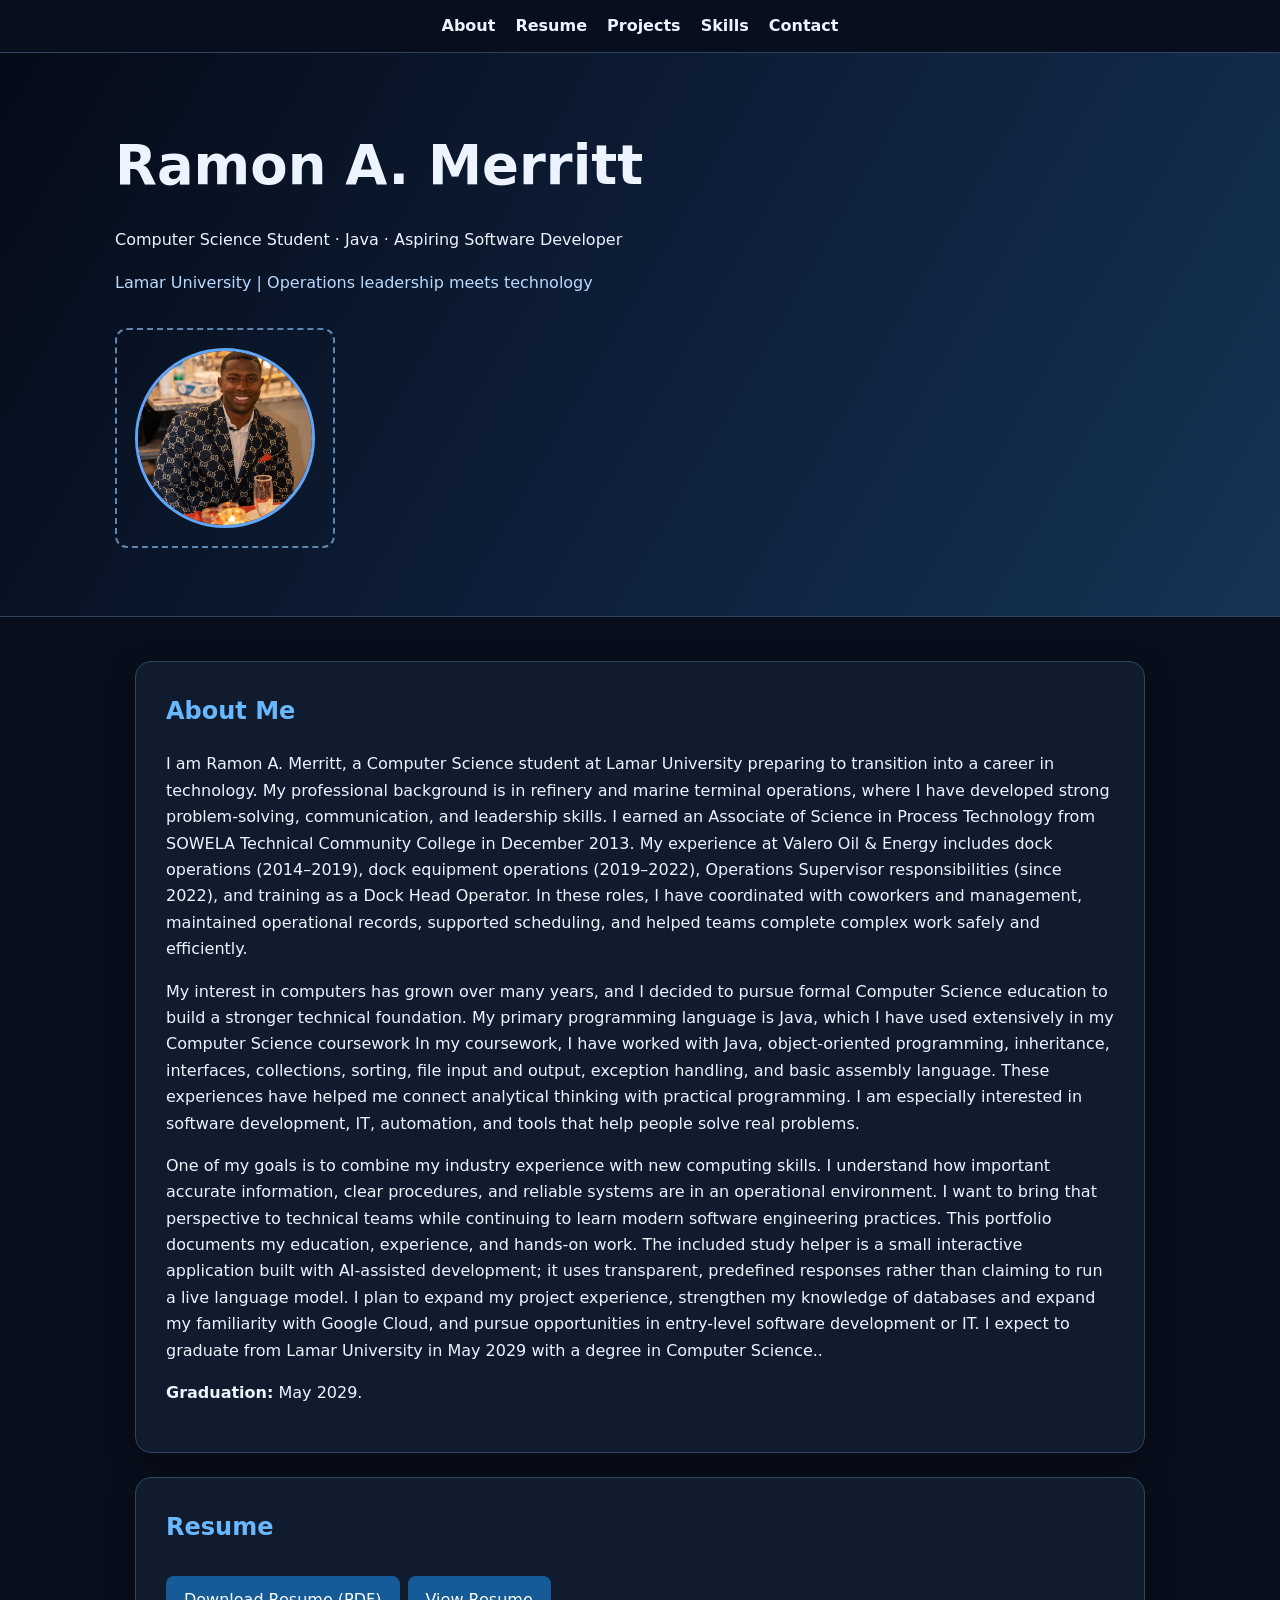
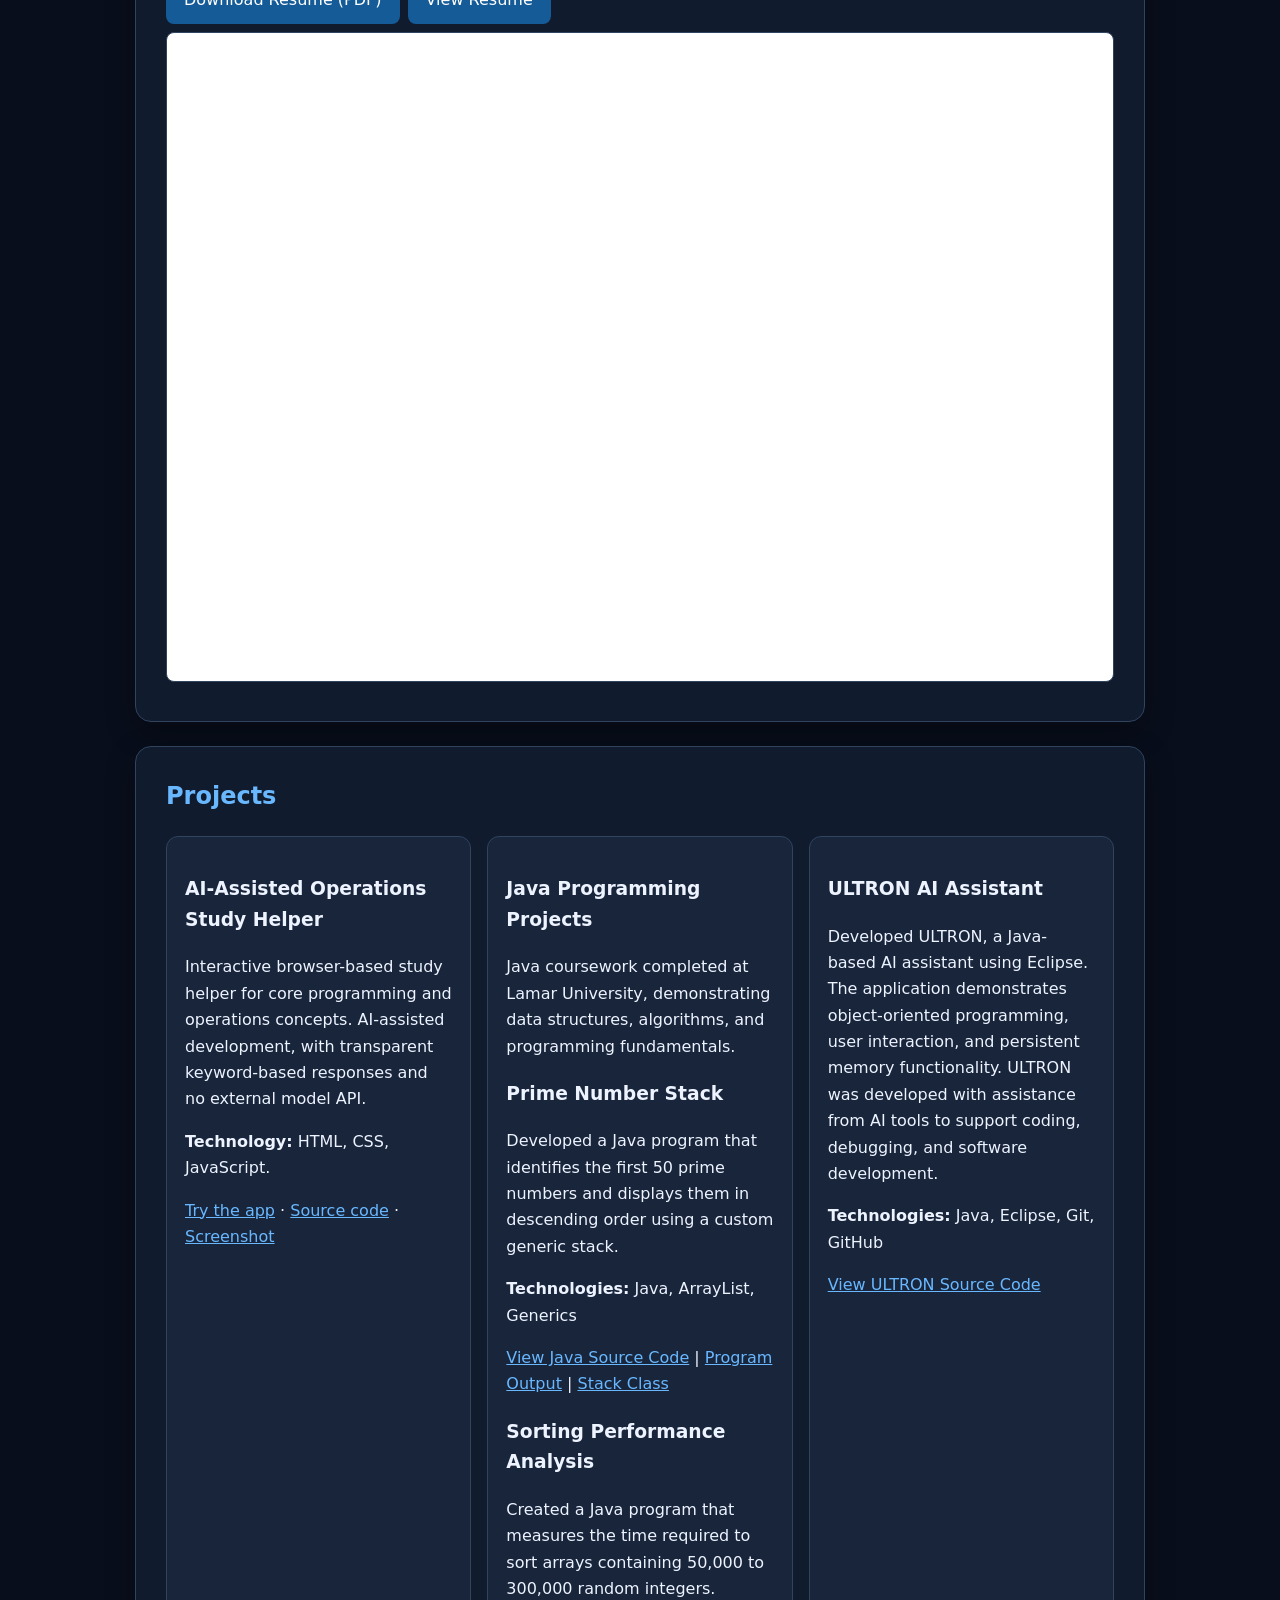
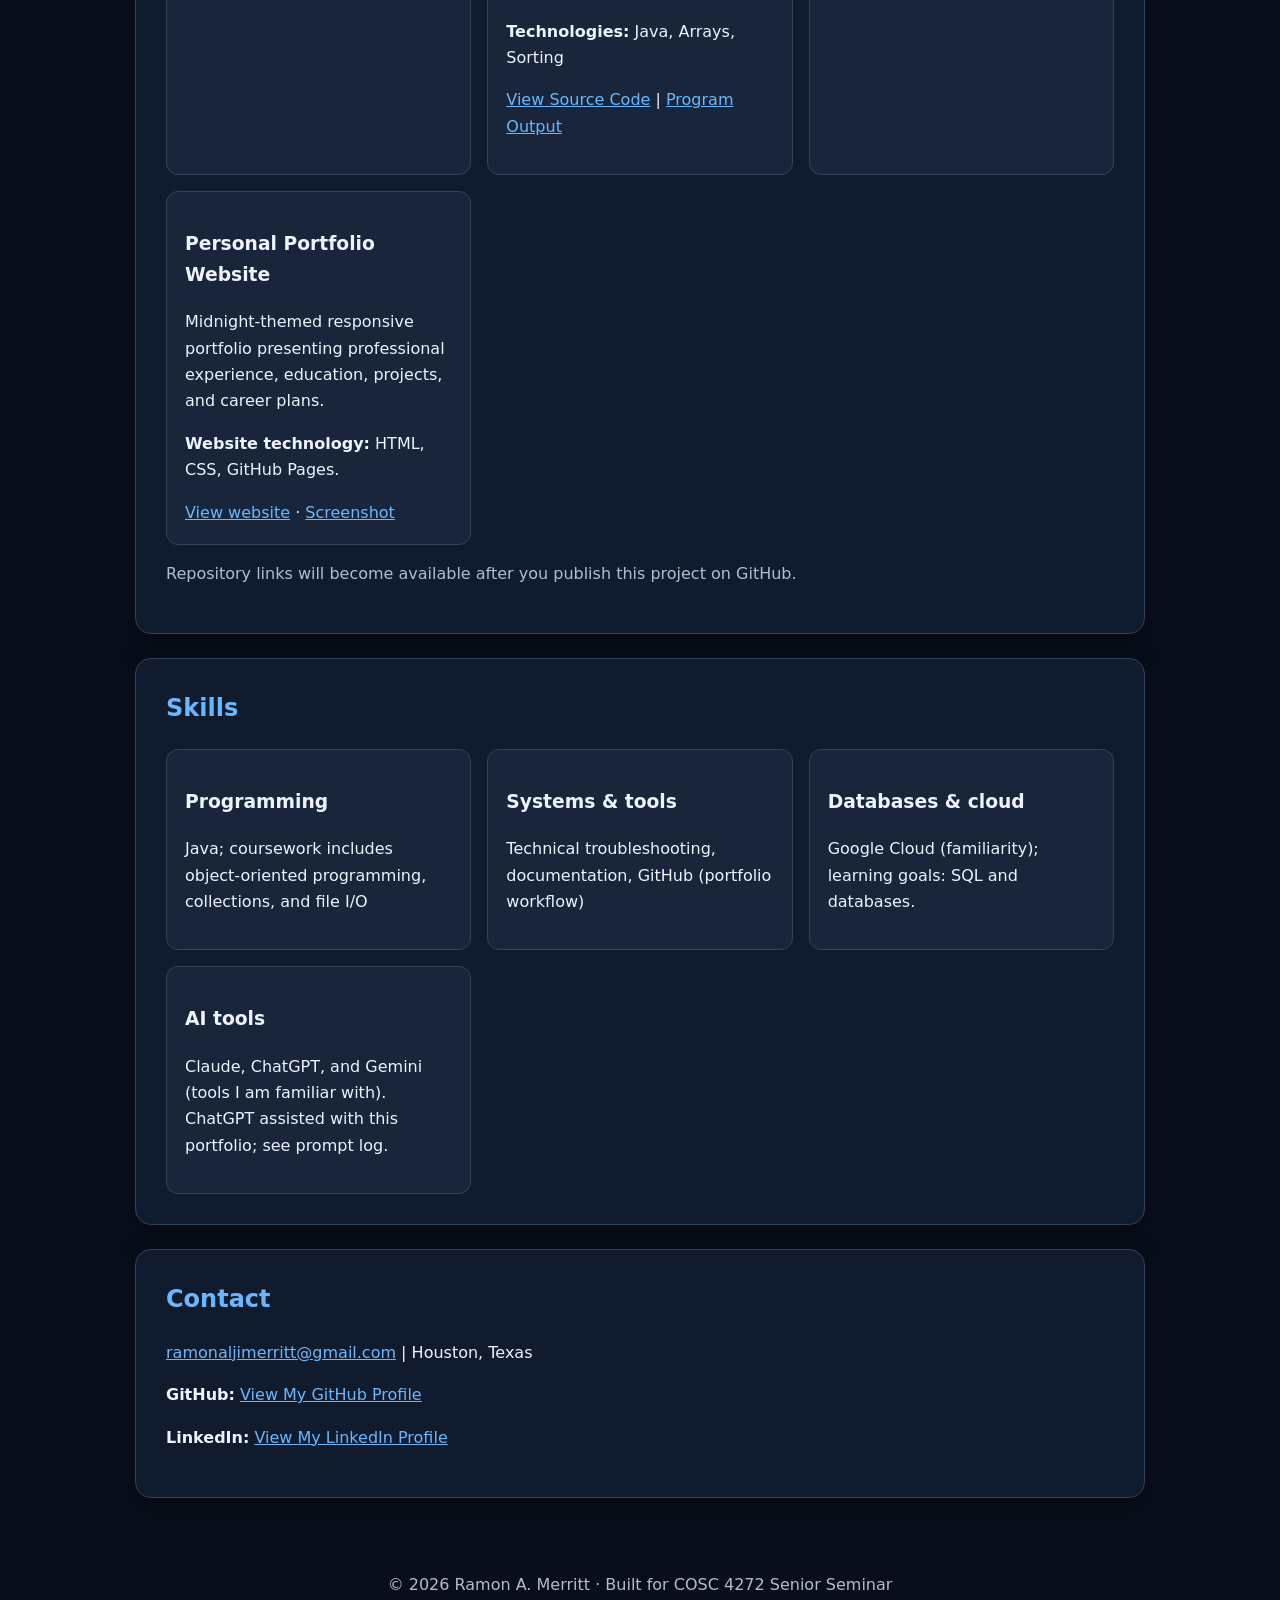
==== index.html @ ecb4f25f "Add ULTRON AI Assistant to portfolio projects" ====
<!doctype html><html lang="en"><head><meta charset="utf-8"><meta name="viewport" content="width=device-width,initial-scale=1"><title>Ramon A. Merritt | Computer Science Portfolio</title><link rel="stylesheet" href="assets/style.css"></head><body><nav><a href="#about">About</a><a href="#resume">Resume</a><a href="#projects">Projects</a><a href="#skills">Skills</a><a href="#contact">Contact</a></nav><header><h1>Ramon A. Merritt</h1><p>Computer Science Student · Java · Aspiring Software Developer</p><p class="hero-note">Lamar University | Operations leadership meets technology</p><div class="photo"> <img   src="assets/profile.jpg"   alt="Professional photograph of Ramon A. Merritt"   style="width:180px; height:180px; object-fit:cover; border-radius:50%; border:3px solid #60a5fa;" ></div></header><main class="wrap"><section id="about"><h2>About Me</h2><p>I am Ramon A. Merritt, a Computer Science student at Lamar University preparing to transition into a career in technology. My professional background is in refinery and marine terminal operations, where I have developed strong problem-solving, communication, and leadership skills. I earned an Associate of Science in Process Technology from SOWELA Technical Community College in December 2013. My experience at Valero Oil &amp; Energy includes dock operations (2014–2019), dock equipment operations (2019–2022), Operations Supervisor responsibilities (since 2022), and training as a Dock Head Operator. In these roles, I have coordinated with coworkers and management, maintained operational records, supported scheduling, and helped teams complete complex work safely and efficiently.</p><p>My interest in computers has grown over many years, and I decided to pursue formal Computer Science education to build a stronger technical foundation. My primary programming language is Java, which I have used extensively in my Computer Science coursework In my coursework, I have worked with Java, object-oriented programming, inheritance, interfaces, collections, sorting, file input and output, exception handling, and basic assembly language. These experiences have helped me connect analytical thinking with practical programming. I am especially interested in software development, IT, automation, and tools that help people solve real problems.</p><p>One of my goals is to combine my industry experience with new computing skills. I understand how important accurate information, clear procedures, and reliable systems are in an operational environment. I want to bring that perspective to technical teams while continuing to learn modern software engineering practices. This portfolio documents my education, experience, and hands-on work. The included study helper is a small interactive application built with AI-assisted development; it uses transparent, predefined responses rather than claiming to run a live language model. I plan to expand my project experience, strengthen my knowledge of databases and expand my familiarity with Google Cloud, and pursue opportunities in entry-level software development or IT. I expect to graduate from Lamar University in May 2029 with a degree in Computer Science..</p><p><strong>Graduation:</strong> May 2029.</p></section><section id="resume"><h2>Resume</h2><a class="btn" href="resume.pdf" download>Download Resume (PDF)</a><a class="btn" href="resume.pdf" target="_blank" rel="noopener">View Resume</a><iframe title="Embedded professional resume" src="resume.pdf"></iframe></section><section id="projects"><h2>Projects</h2><div class="grid"><article class="tile"><h3>AI-Assisted Operations Study Helper</h3><p>Interactive browser-based study helper for core programming and operations concepts. AI-assisted development, with transparent keyword-based responses and no external model API.</p><p><strong>Technology:</strong> HTML, CSS, JavaScript.</p><a href="ai-assistant/index.html">Try the app</a> · <a href="ai-assistant/app.js">Source code</a> · <a href="screenshots/assistant-demo.svg">Screenshot</a></article>
<article class="tile">
  <h3>Java Programming Projects</h3>

  <p>
    Java coursework completed at Lamar University,
    demonstrating data structures, algorithms,
    and programming fundamentals.
  </p>

  <h3>Prime Number Stack</h3>
  <p>
    Developed a Java program that identifies the first
    50 prime numbers and displays them in descending
    order using a custom generic stack.
  </p>

  <p><strong>Technologies:</strong> Java, ArrayList, Generics</p>

  <p>
    <a href="projects/java/">View Java Source Code</a>
    |
    <a href="screenshots/PrimeStacks-output.png">Program Output</a>
    |
    <a href="screenshots/PrimeStacks2-output.png">Stack Class</a>
  </p>

  <h3>Sorting Performance Analysis</h3>
  <p>
    Created a Java program that measures the time
    required to sort arrays containing 50,000
    to 300,000 random integers.
  </p>

  <p><strong>Technologies:</strong> Java, Arrays, Sorting</p>

  <p>
    <a href="projects/java/SortingNumbers.java">View Source Code</a>
    |
    <a href="screenshots/SortingNumbers-output.png">Program Output</a>
  </p>
</article>
<article class="tile">
  <h3>ULTRON AI Assistant</h3>

  <p>
    Developed ULTRON, a Java-based AI assistant using
    Eclipse. The application demonstrates object-oriented
    programming, user interaction, and persistent memory
    functionality. ULTRON was developed with assistance
    from AI tools to support coding, debugging, and
    software development.
  </p>

  <p>
    <strong>Technologies:</strong>
    Java, Eclipse, Git, GitHub
  </p>

  <p>
    <a href="https://github.com/ramonaljimerritt-oss/UltronAI"
       target="_blank" rel="noopener">
       View ULTRON Source Code
    </a>
  </p>
</article>

<article class="tile"><h3>Personal Portfolio Website</h3><p>Midnight-themed responsive portfolio presenting professional experience, education, projects, and career plans.</p><p><strong>Website technology:</strong> HTML, CSS, GitHub Pages.</p><a href="index.html">View website</a> · <a href="screenshots/portfolio-demo.svg">Screenshot</a></article></div><p class="muted">Repository links will become available after you publish this project on GitHub.</p></section><section id="skills"><h2>Skills</h2><div class="grid"><div class="tile"><h3>Programming</h3><p>Java; coursework includes object-oriented programming, collections, and file I/O</p></div><div class="tile"><h3>Systems &amp; tools</h3><p>Technical troubleshooting, documentation, GitHub (portfolio workflow)</p></div><div class="tile"><h3>Databases &amp; cloud</h3><p>Google Cloud (familiarity); learning goals: SQL and databases.</p></div><div class="tile"><h3>AI tools</h3><p>Claude, ChatGPT, and Gemini (tools I am familiar with). ChatGPT assisted with this portfolio; see prompt log.</p></div></div></section><section id="contact"><h2>Contact</h2><p><a href="mailto:ramonaljimerritt@gmail.com">ramonaljimerritt@gmail.com</a> | Houston, Texas</p><p><p><strong>GitHub:</strong> <a href="https://github.com/ramonaljimerritt-oss">View My GitHub Profile</a></p><p><strong>LinkedIn:</strong> <a href="https://www.linkedin.com/in/ramon-merritt-a8b5bb44b/">View My LinkedIn Profile</a></p></section></main><footer>© 2026 Ramon A. Merritt · Built for COSC 4272 Senior Seminar</footer></body></html>
---- assets/style.css ----
/* Midnight theme: dark navy, charcoal and electric blue */
:root{color-scheme:dark;--bg:#080e1b;--surface:#111b2e;--surface2:#18253b;--ink:#edf3ff;--muted:#afbdd3;--accent:#69b8ff;--line:#30435f}
*{box-sizing:border-box}html{scroll-behavior:smooth}body{margin:0;background:var(--bg);color:var(--ink);font:16px/1.65 system-ui,Arial,sans-serif}header{background:linear-gradient(120deg,#050b17,#102442 65%,#153454);color:var(--ink);padding:68px max(24px,calc((100vw - 1050px)/2));border-bottom:1px solid var(--line)}header h1{font-size:clamp(2rem,5vw,3.4rem);margin:0}header p{max-width:740px}.wrap{max-width:1050px;margin:auto;padding:20px}nav{background:#080f1eeb;backdrop-filter:blur(12px);position:sticky;top:0;z-index:2;padding:13px;text-align:center;border-bottom:1px solid var(--line)}nav a{color:var(--ink);text-decoration:none;margin:0 10px;font-weight:600}nav a:hover,a:hover{color:#b9e1ff}section{background:var(--surface);border:1px solid var(--line);border-radius:16px;padding:30px;margin:24px 0;box-shadow:0 10px 30px #0004}h2{color:var(--accent);margin-top:0}.grid{display:grid;grid-template-columns:repeat(auto-fit,minmax(250px,1fr));gap:16px}.tile{background:var(--surface2);border:1px solid var(--line);border-radius:12px;padding:18px}.btn{display:inline-block;background:#155b98;color:white;text-decoration:none;padding:11px 18px;border-radius:8px;margin:8px 8px 8px 0}.btn:hover{background:#2475bd;color:white}iframe{width:100%;height:650px;border:1px solid var(--line);border-radius:8px;background:white}.photo{display:inline-flex;border:2px dashed #6087af;border-radius:12px;padding:18px;color:#c6dfff;margin-top:16px}.muted{color:var(--muted)}.hero-note{color:#b9d9ff}footer{text-align:center;padding:30px;color:var(--muted)}a{color:var(--accent)}@media(max-width:600px){nav a{display:inline-block;margin:4px 7px}section{padding:20px}iframe{height:450px}}
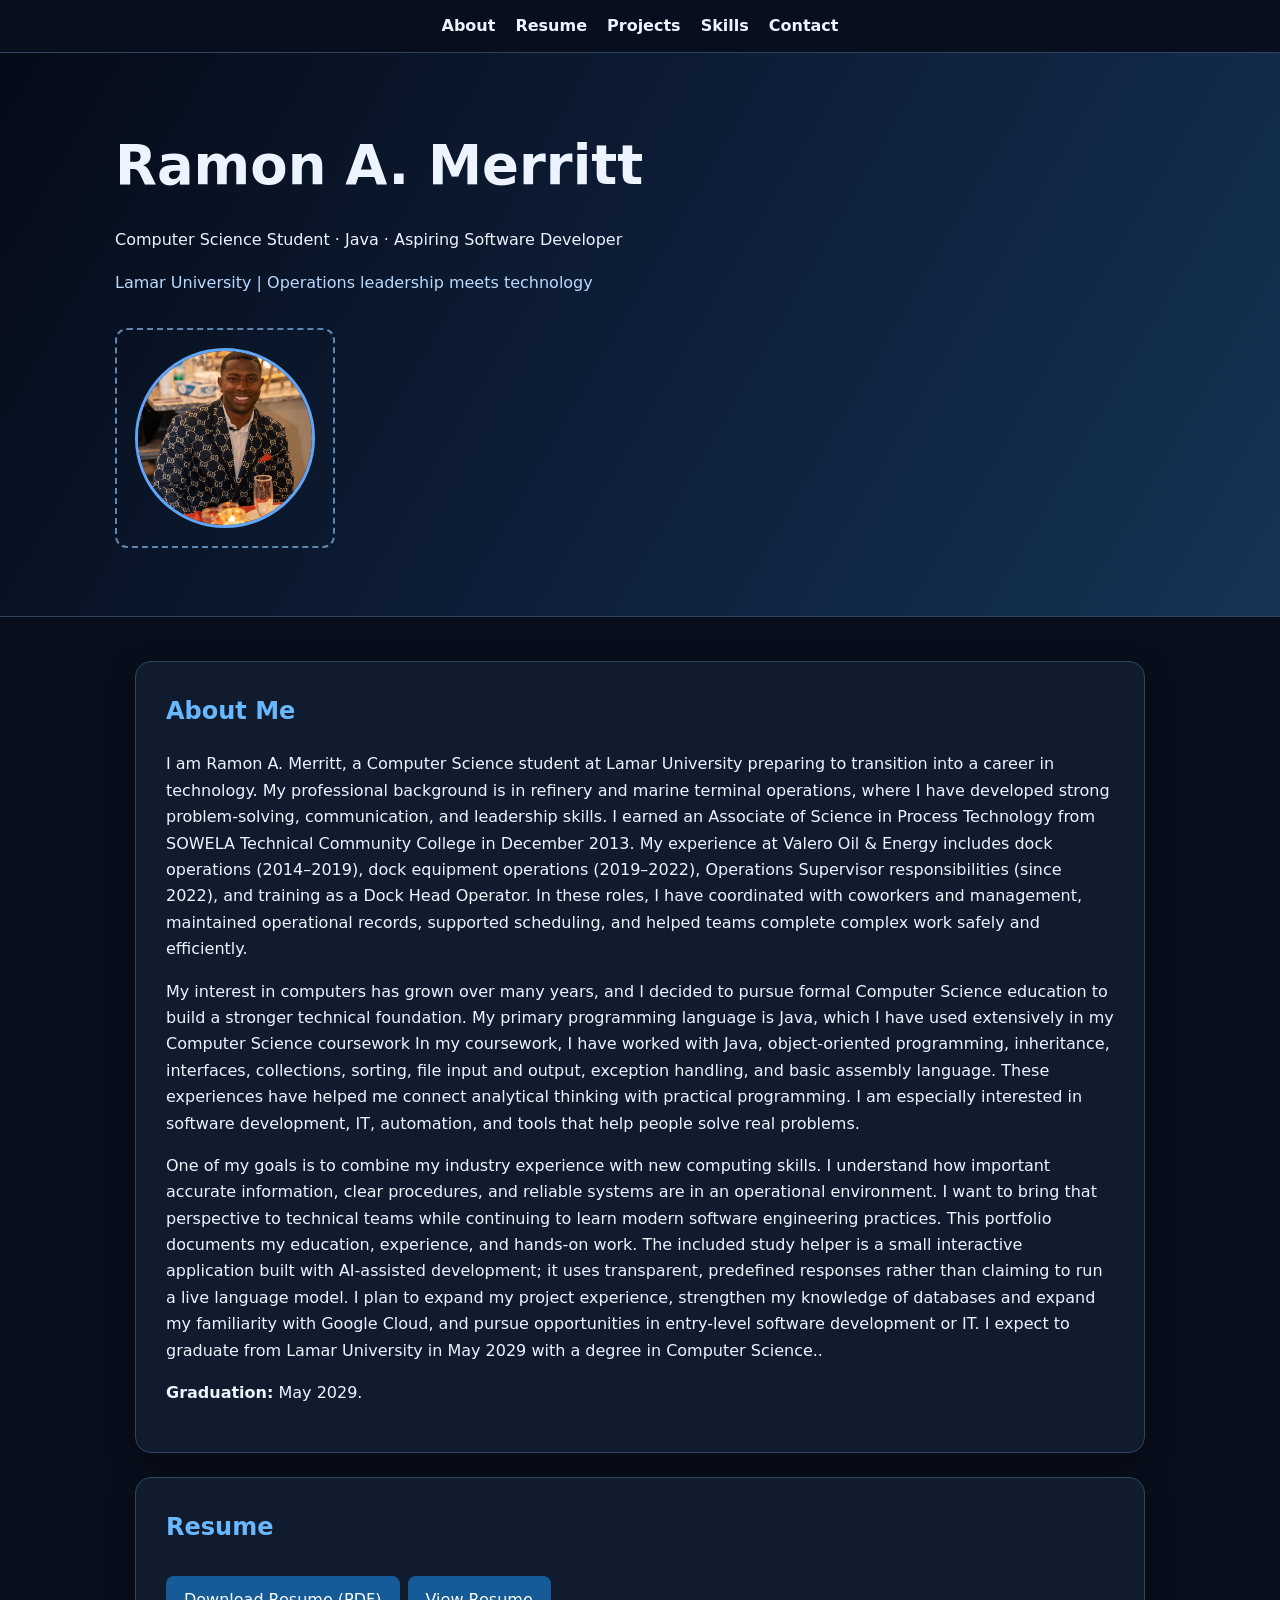
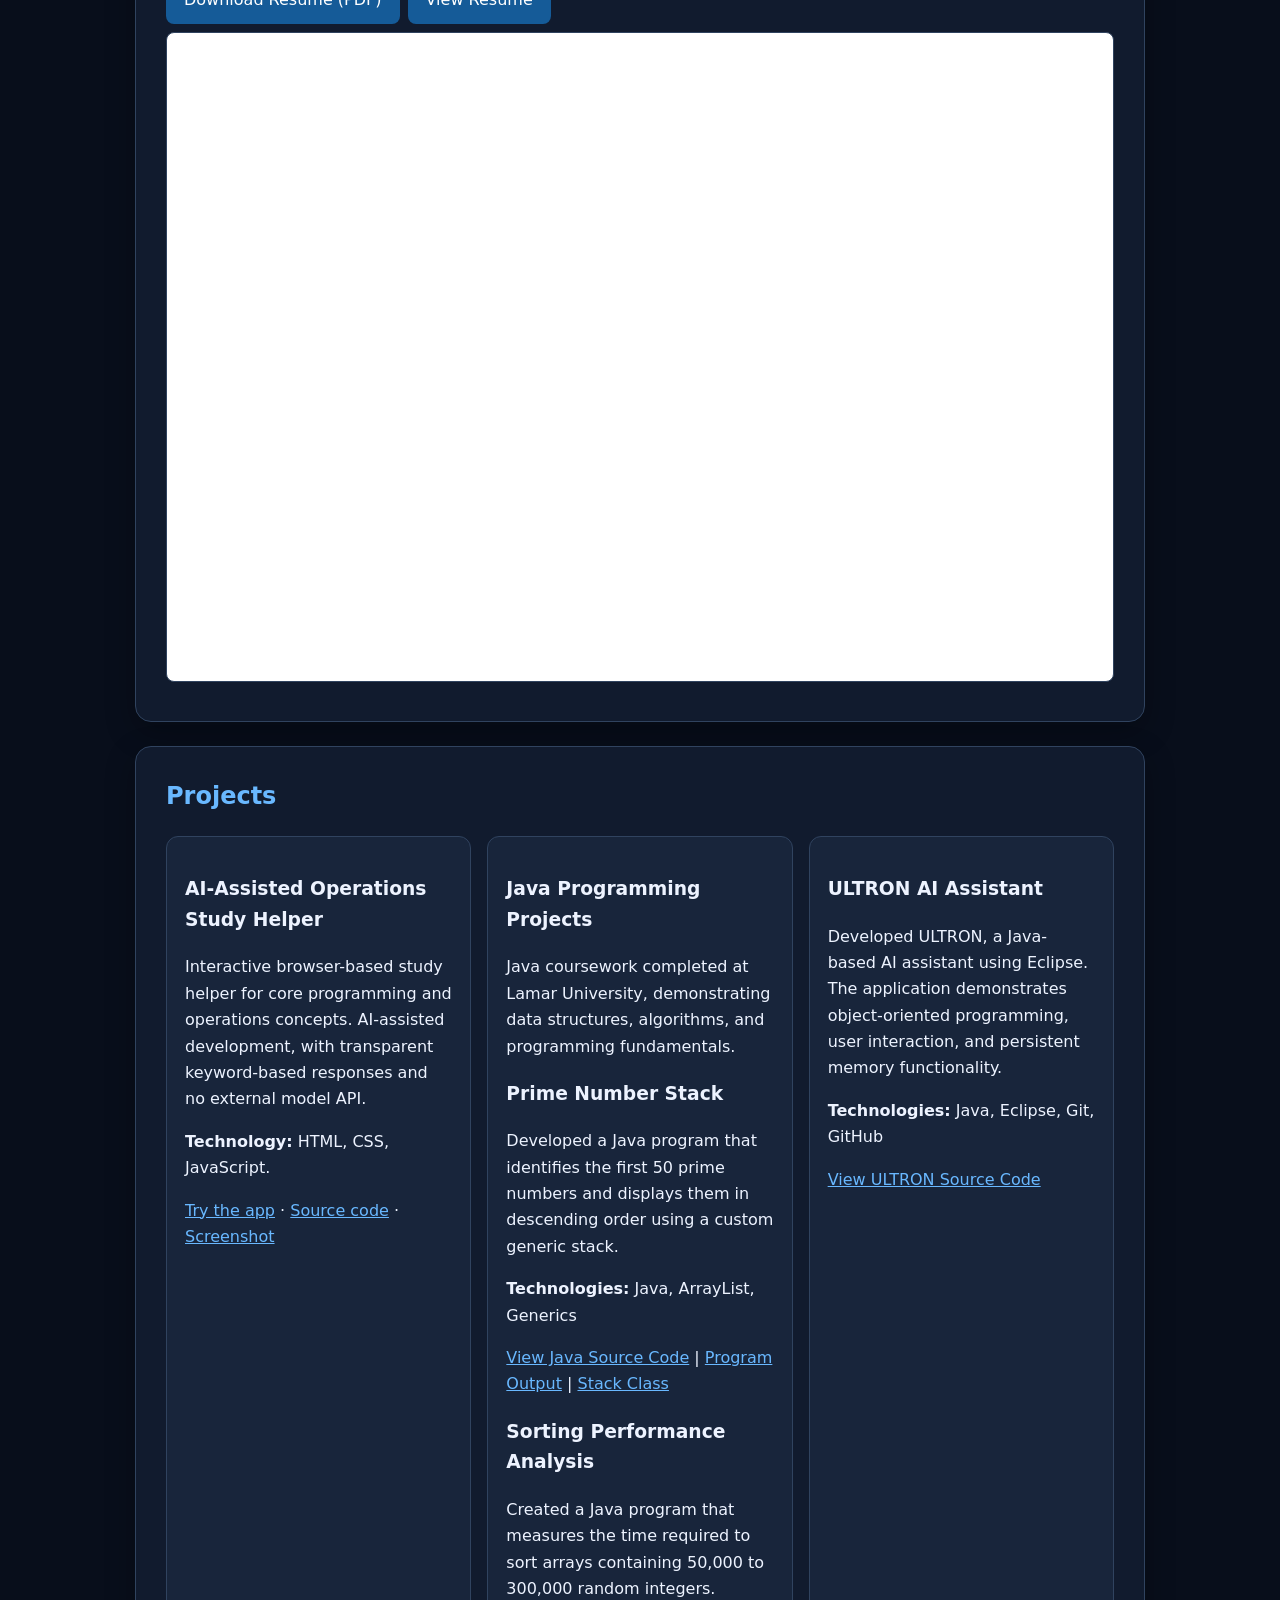
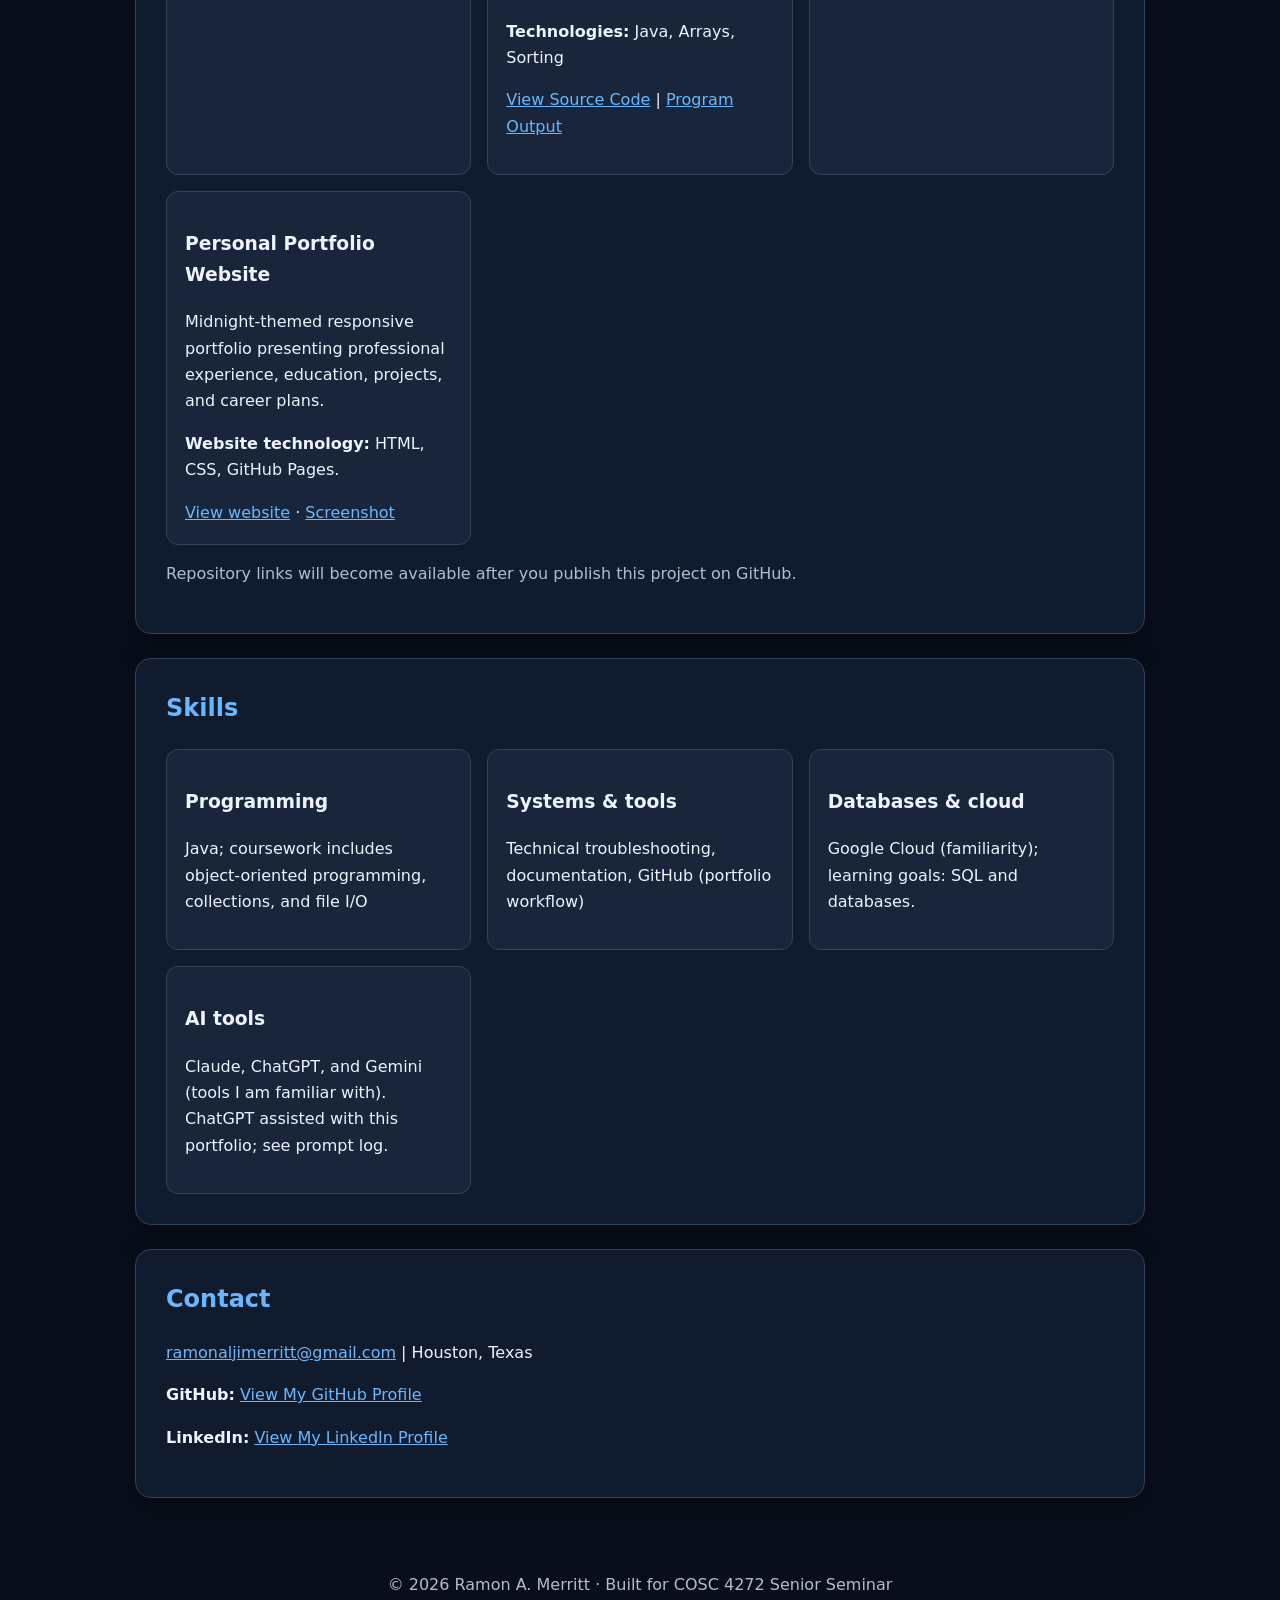
==== commit af0ea43e: "Update ULTRON project description" ====
--- a/index.html
+++ b/index.html
@@ -44,12 +44,10 @@
   <h3>ULTRON AI Assistant</h3>
 
   <p>
-    Developed ULTRON, a Java-based AI assistant using
-    Eclipse. The application demonstrates object-oriented
-    programming, user interaction, and persistent memory
-    functionality. ULTRON was developed with assistance
-    from AI tools to support coding, debugging, and
-    software development.
+  Developed ULTRON, a Java-based AI assistant using
+  Eclipse. The application demonstrates object-oriented
+  programming, user interaction, and persistent memory
+  functionality.
   </p>
 
   <p>
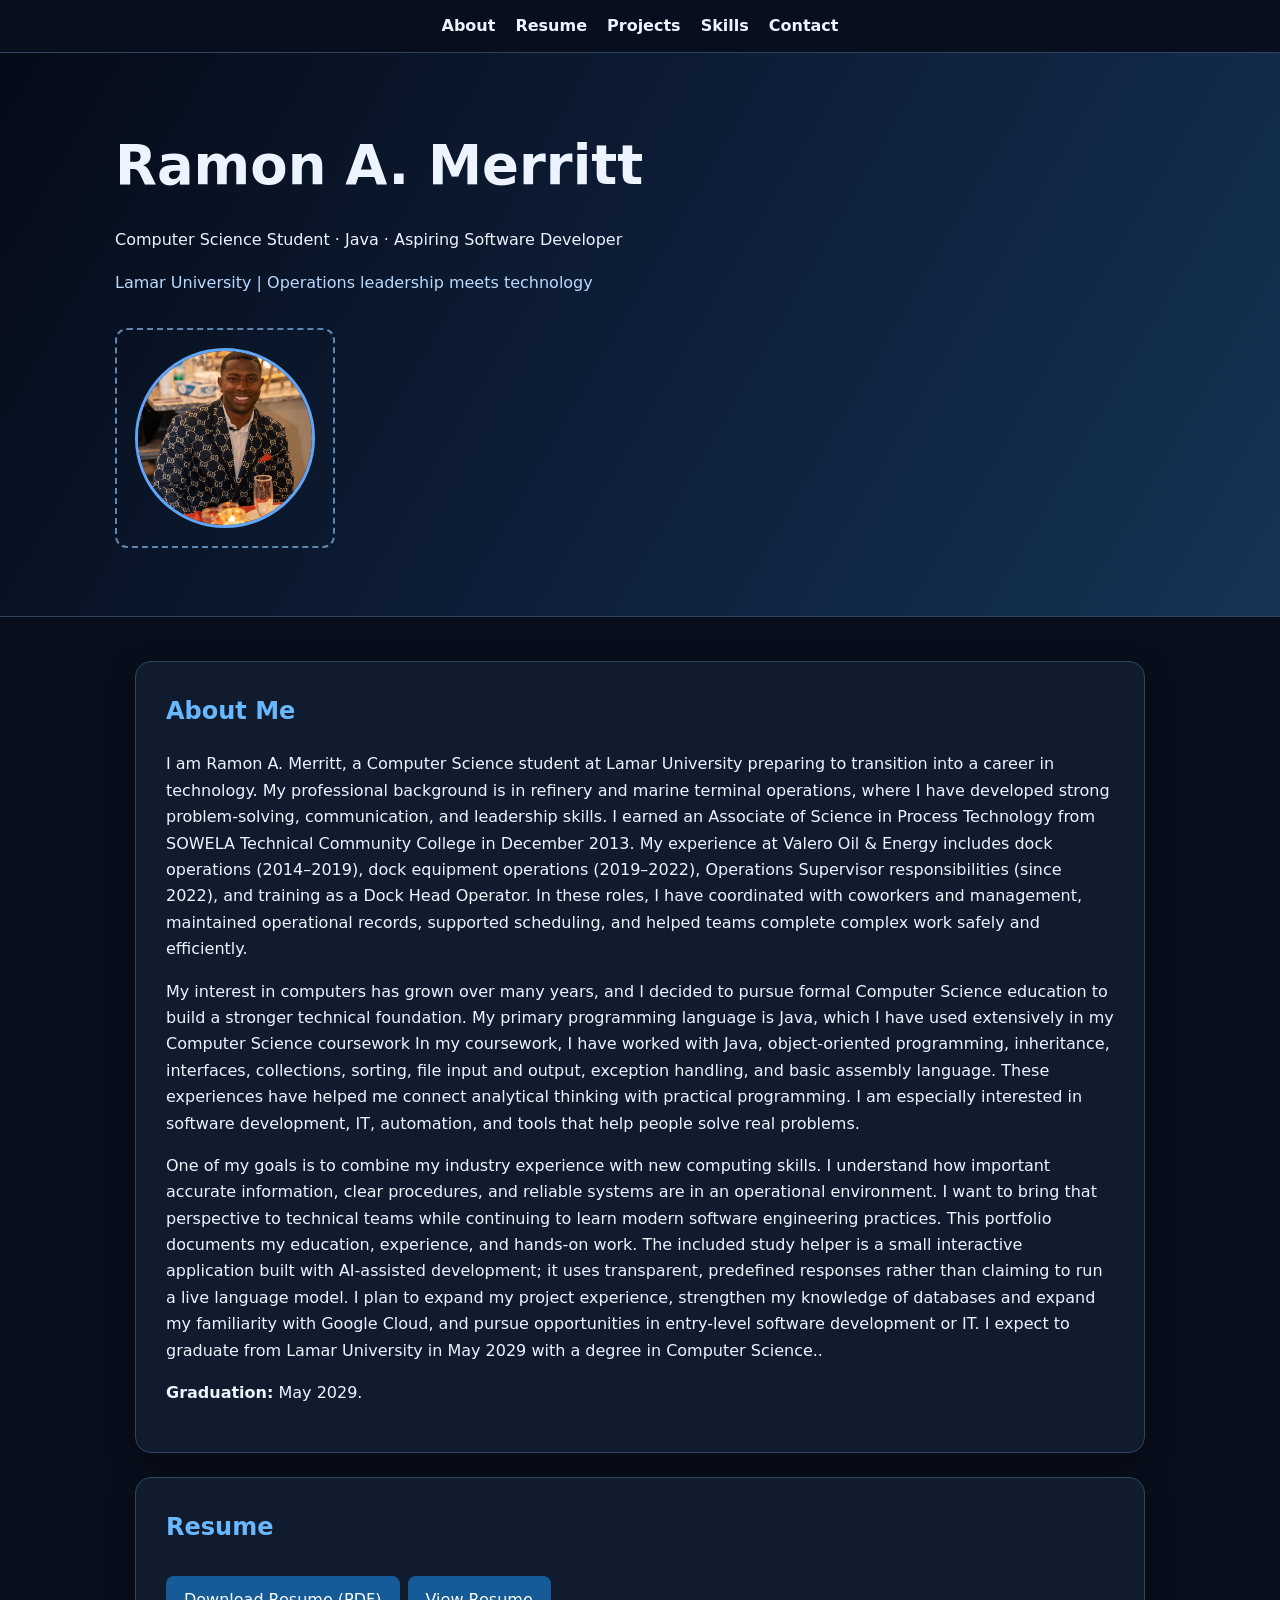
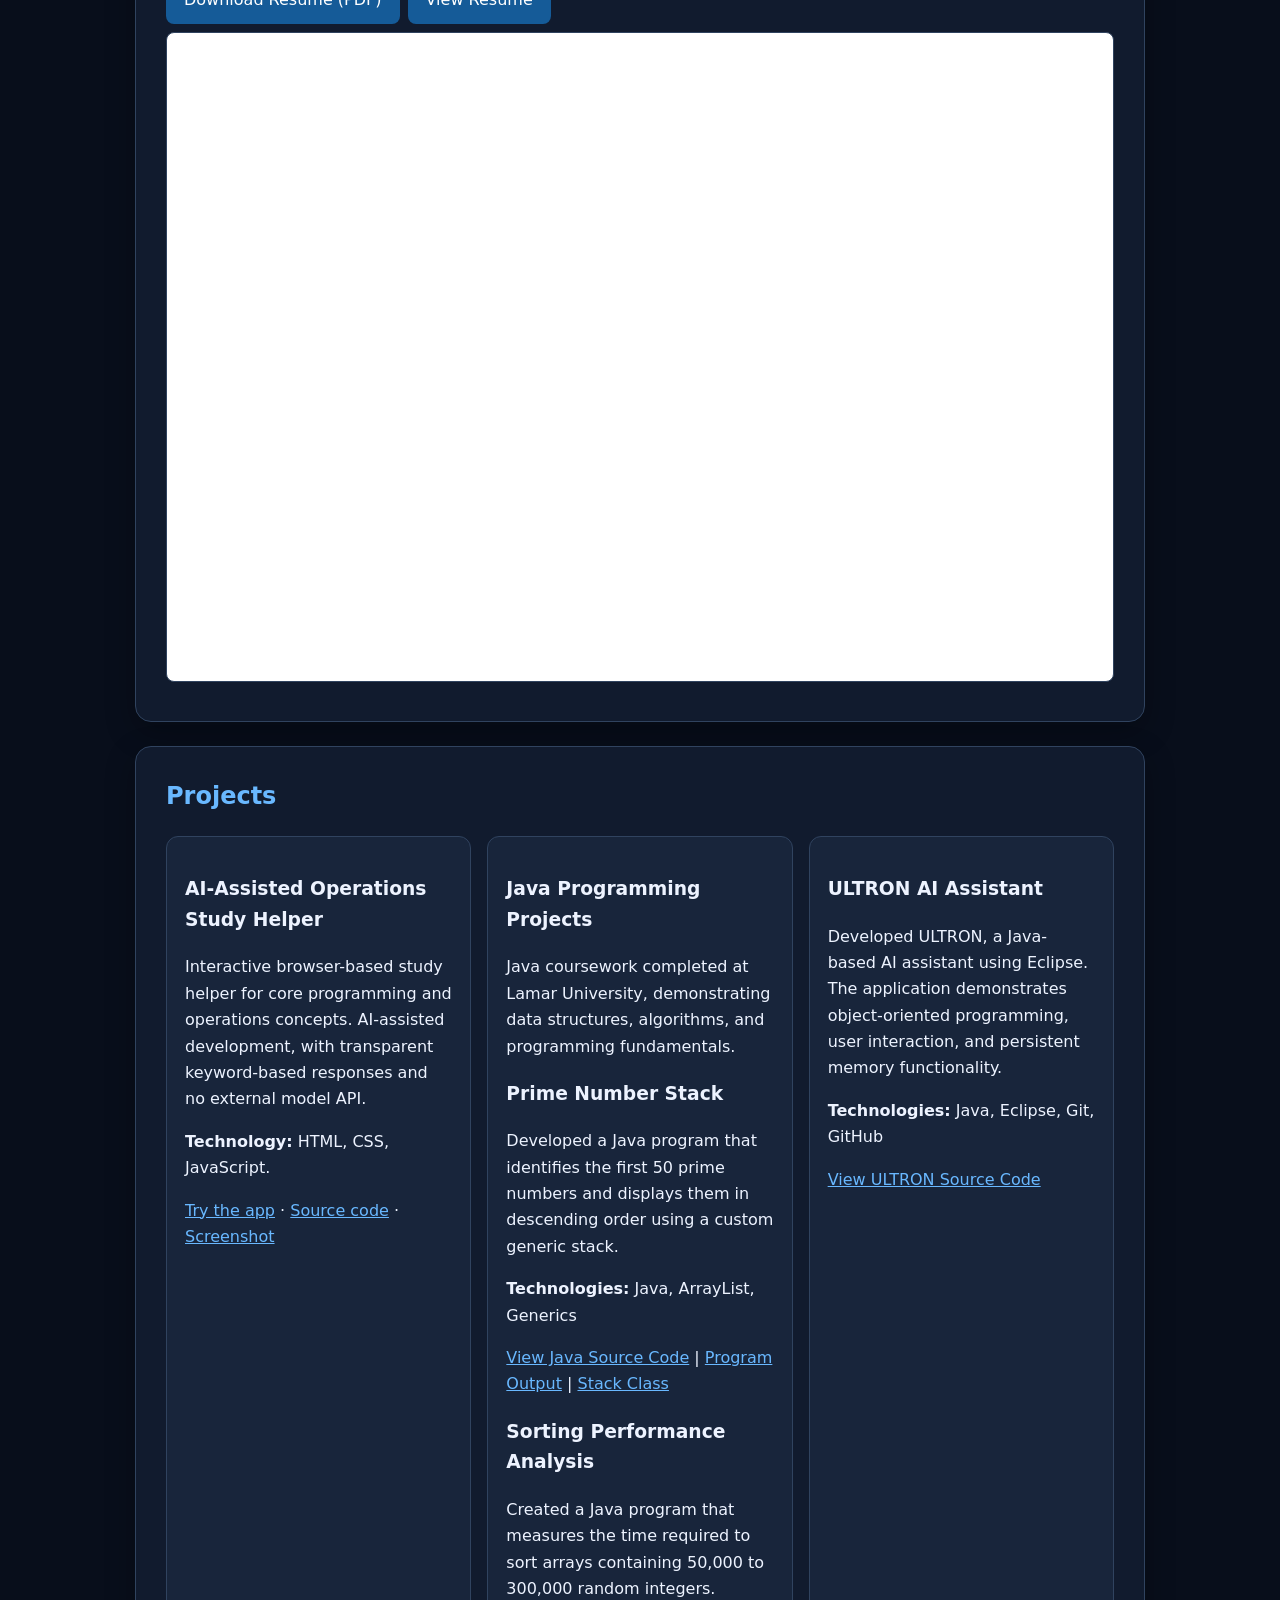
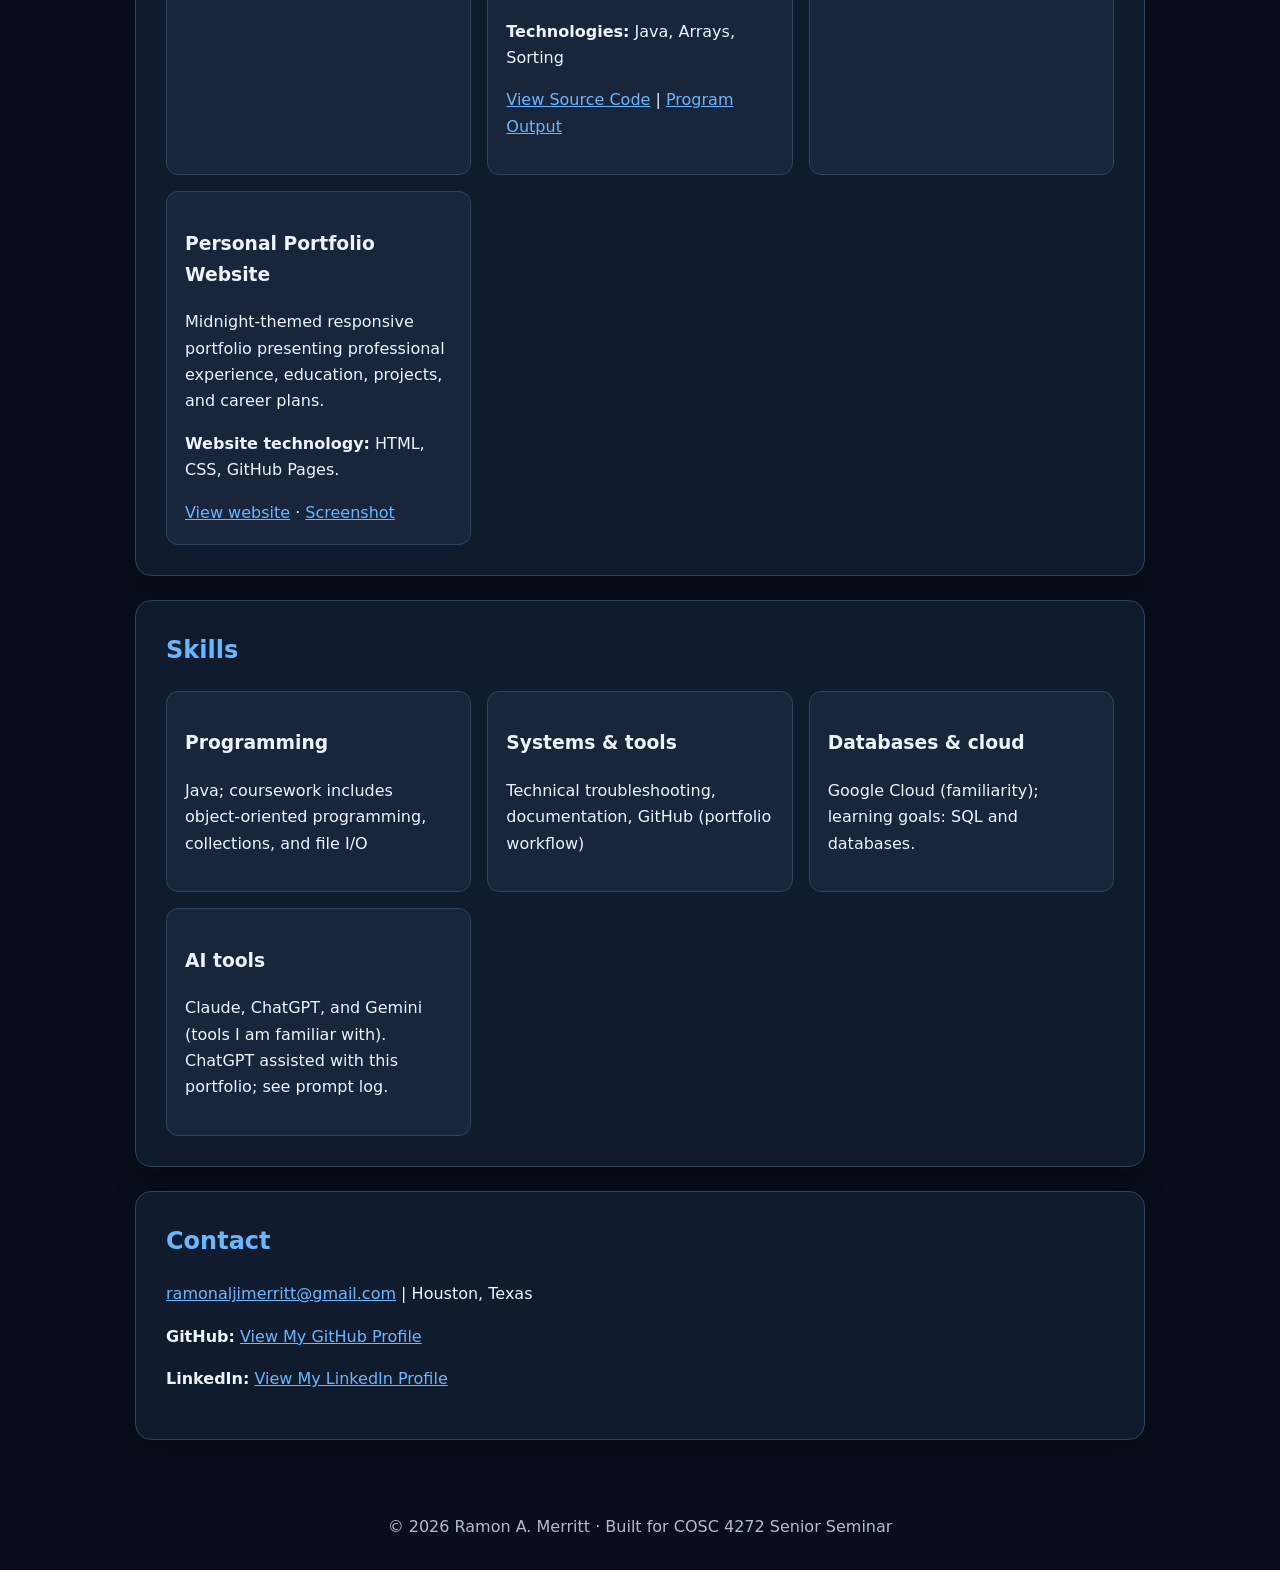
==== commit d6e76db1: "Remove outdated repository message" ====
--- a/index.html
+++ b/index.html
@@ -63,4 +63,4 @@
   </p>
 </article>
 
-<article class="tile"><h3>Personal Portfolio Website</h3><p>Midnight-themed responsive portfolio presenting professional experience, education, projects, and career plans.</p><p><strong>Website technology:</strong> HTML, CSS, GitHub Pages.</p><a href="index.html">View website</a> · <a href="screenshots/portfolio-demo.svg">Screenshot</a></article></div><p class="muted">Repository links will become available after you publish this project on GitHub.</p></section><section id="skills"><h2>Skills</h2><div class="grid"><div class="tile"><h3>Programming</h3><p>Java; coursework includes object-oriented programming, collections, and file I/O</p></div><div class="tile"><h3>Systems &amp; tools</h3><p>Technical troubleshooting, documentation, GitHub (portfolio workflow)</p></div><div class="tile"><h3>Databases &amp; cloud</h3><p>Google Cloud (familiarity); learning goals: SQL and databases.</p></div><div class="tile"><h3>AI tools</h3><p>Claude, ChatGPT, and Gemini (tools I am familiar with). ChatGPT assisted with this portfolio; see prompt log.</p></div></div></section><section id="contact"><h2>Contact</h2><p><a href="mailto:ramonaljimerritt@gmail.com">ramonaljimerritt@gmail.com</a> | Houston, Texas</p><p><p><strong>GitHub:</strong> <a href="https://github.com/ramonaljimerritt-oss">View My GitHub Profile</a></p><p><strong>LinkedIn:</strong> <a href="https://www.linkedin.com/in/ramon-merritt-a8b5bb44b/">View My LinkedIn Profile</a></p></section></main><footer>© 2026 Ramon A. Merritt · Built for COSC 4272 Senior Seminar</footer></body></html>
+<article class="tile"><h3>Personal Portfolio Website</h3><p>Midnight-themed responsive portfolio presenting professional experience, education, projects, and career plans.</p><p><strong>Website technology:</strong> HTML, CSS, GitHub Pages.</p><a href="index.html">View website</a> · <a href="screenshots/portfolio-demo.svg">Screenshot</a></article></div></section><section id="skills"><h2>Skills</h2><div class="grid"><div class="tile"><h3>Programming</h3><p>Java; coursework includes object-oriented programming, collections, and file I/O</p></div><div class="tile"><h3>Systems &amp; tools</h3><p>Technical troubleshooting, documentation, GitHub (portfolio workflow)</p></div><div class="tile"><h3>Databases &amp; cloud</h3><p>Google Cloud (familiarity); learning goals: SQL and databases.</p></div><div class="tile"><h3>AI tools</h3><p>Claude, ChatGPT, and Gemini (tools I am familiar with). ChatGPT assisted with this portfolio; see prompt log.</p></div></div></section><section id="contact"><h2>Contact</h2><p><a href="mailto:ramonaljimerritt@gmail.com">ramonaljimerritt@gmail.com</a> | Houston, Texas</p><p><p><strong>GitHub:</strong> <a href="https://github.com/ramonaljimerritt-oss">View My GitHub Profile</a></p><p><strong>LinkedIn:</strong> <a href="https://www.linkedin.com/in/ramon-merritt-a8b5bb44b/">View My LinkedIn Profile</a></p></section></main><footer>© 2026 Ramon A. Merritt · Built for COSC 4272 Senior Seminar</footer></body></html>
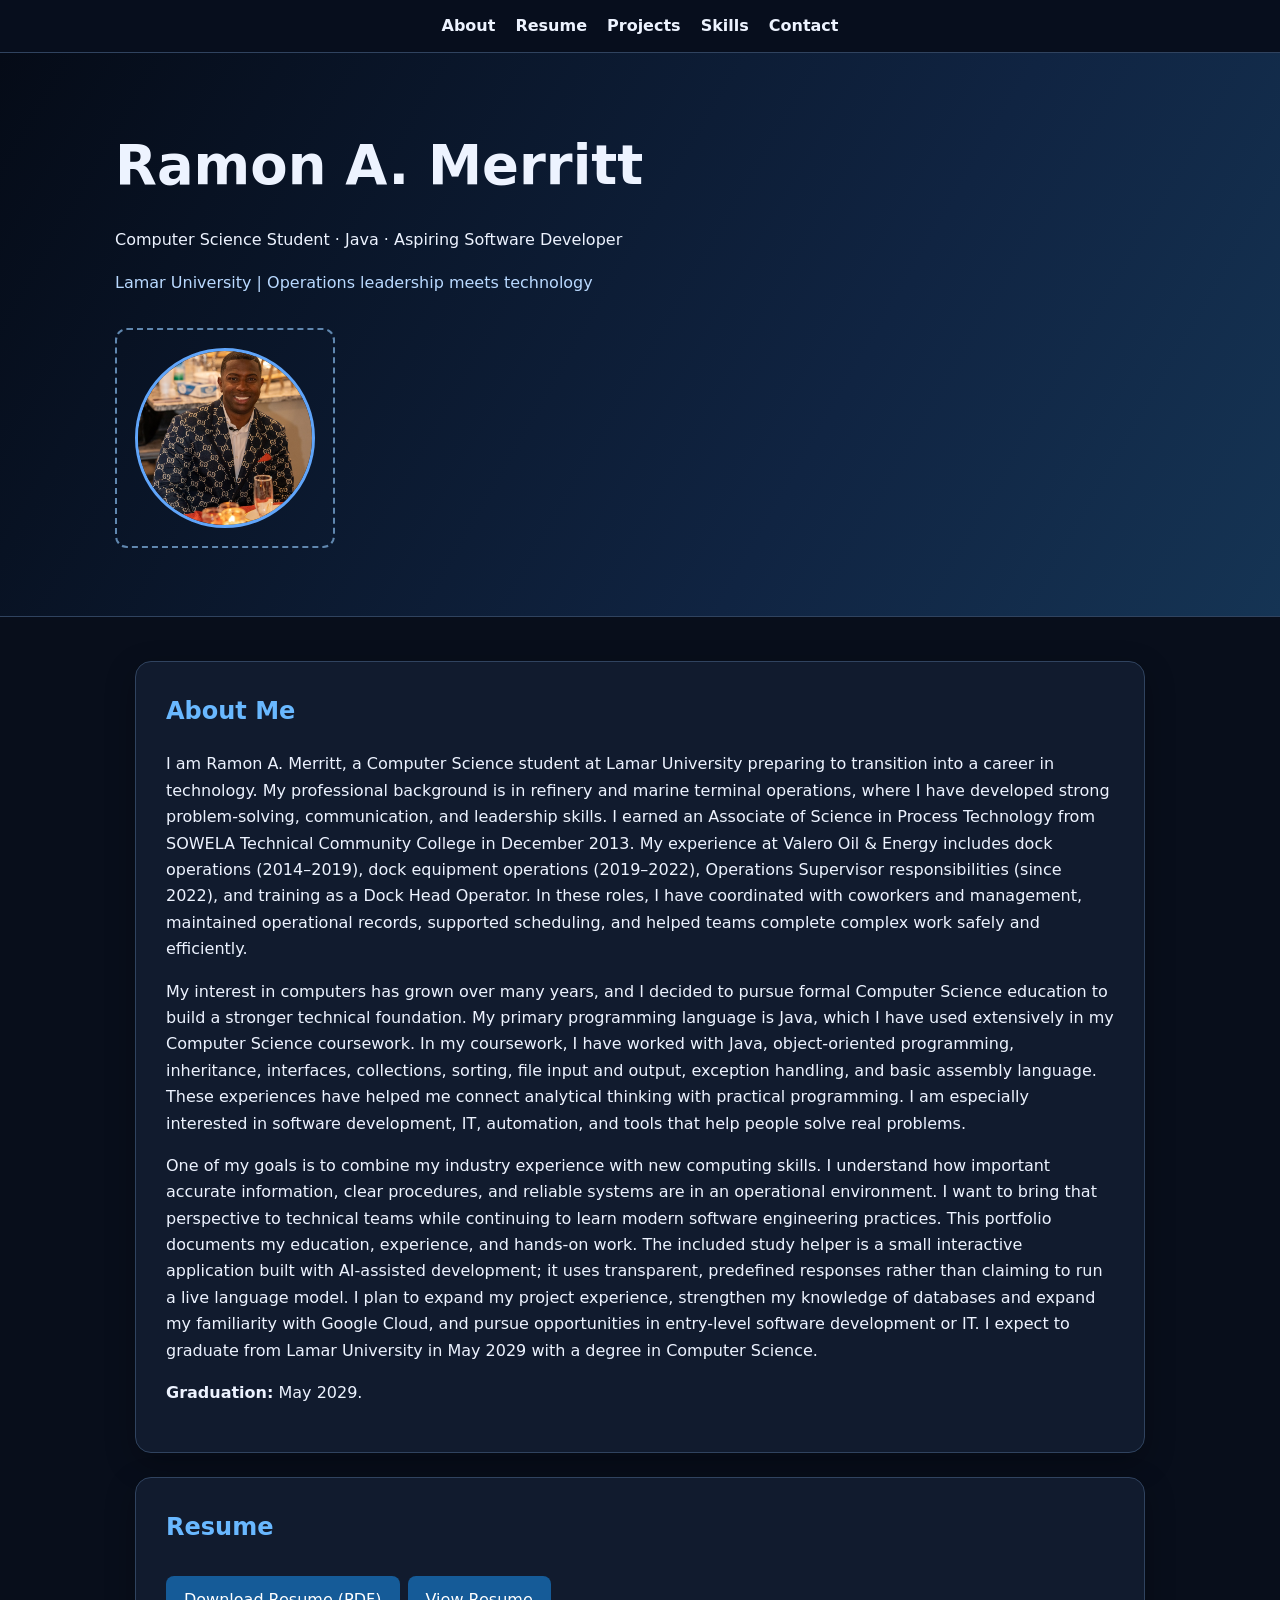
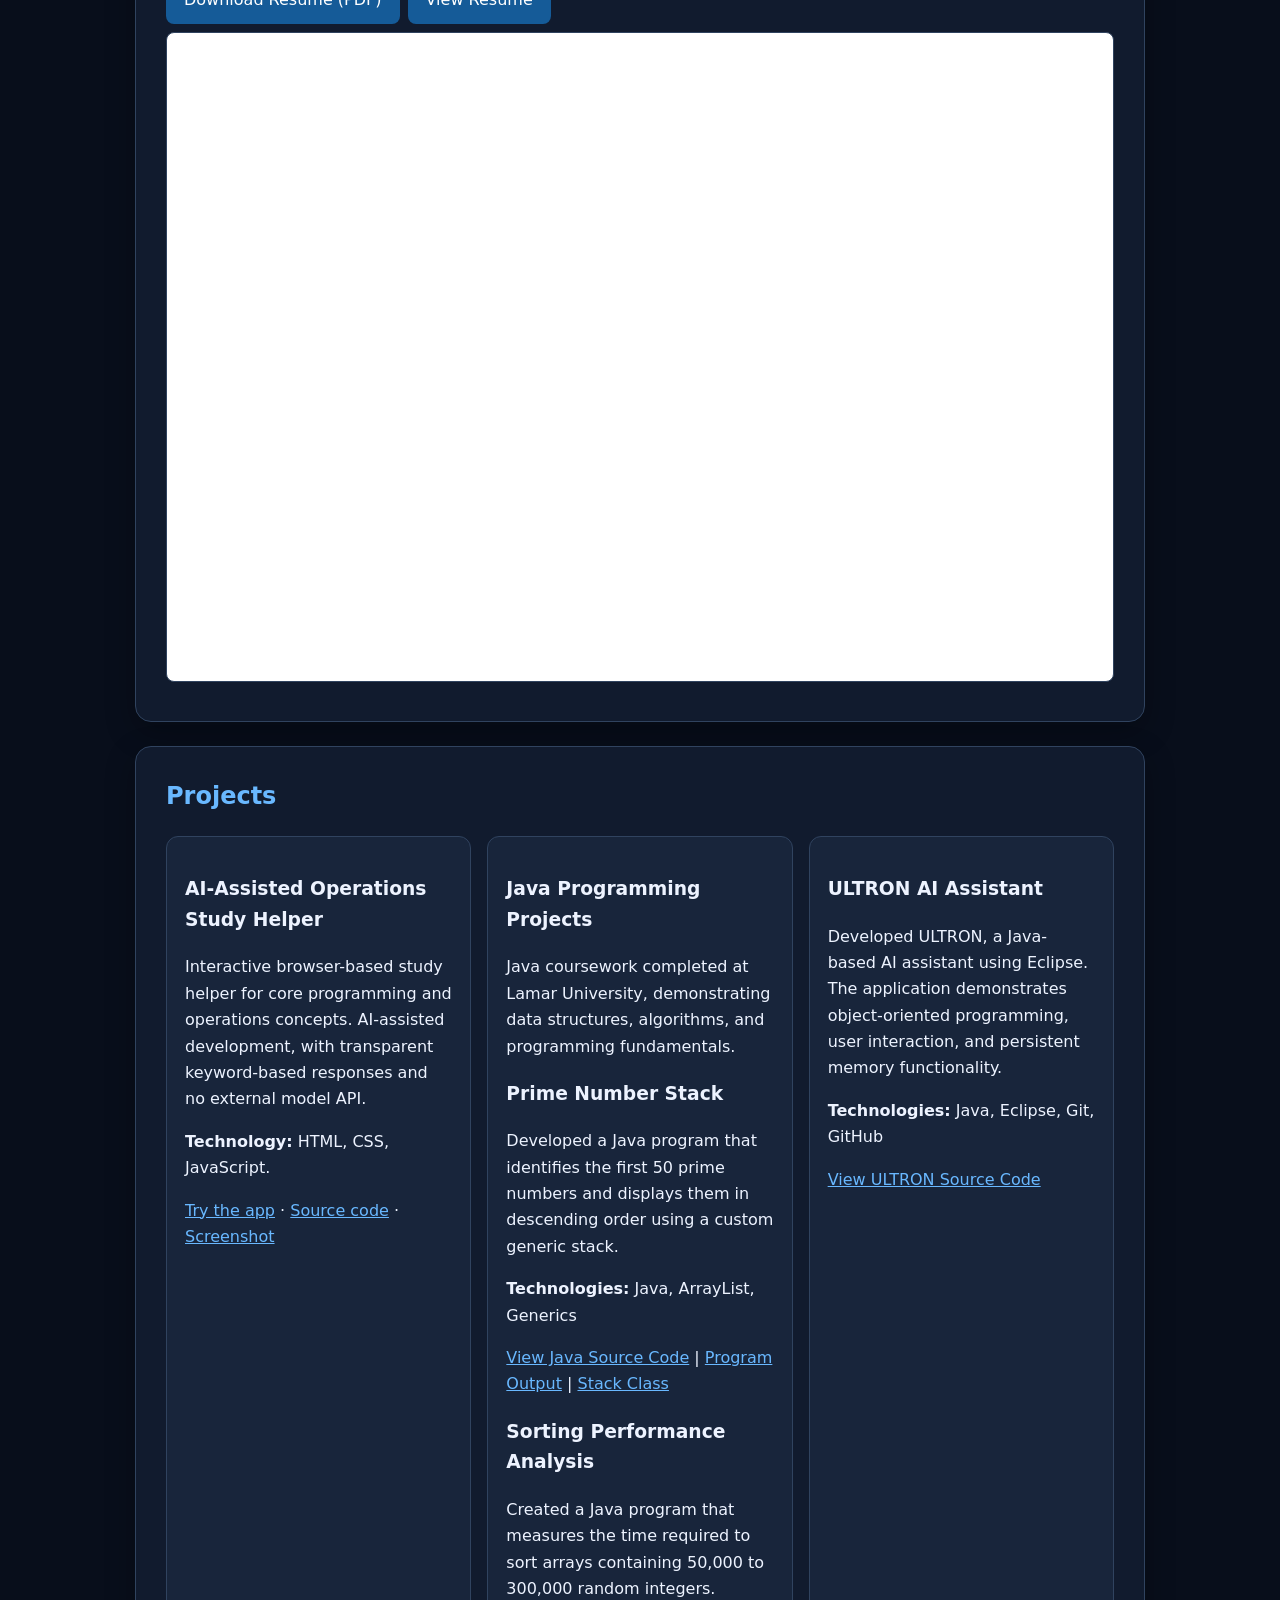
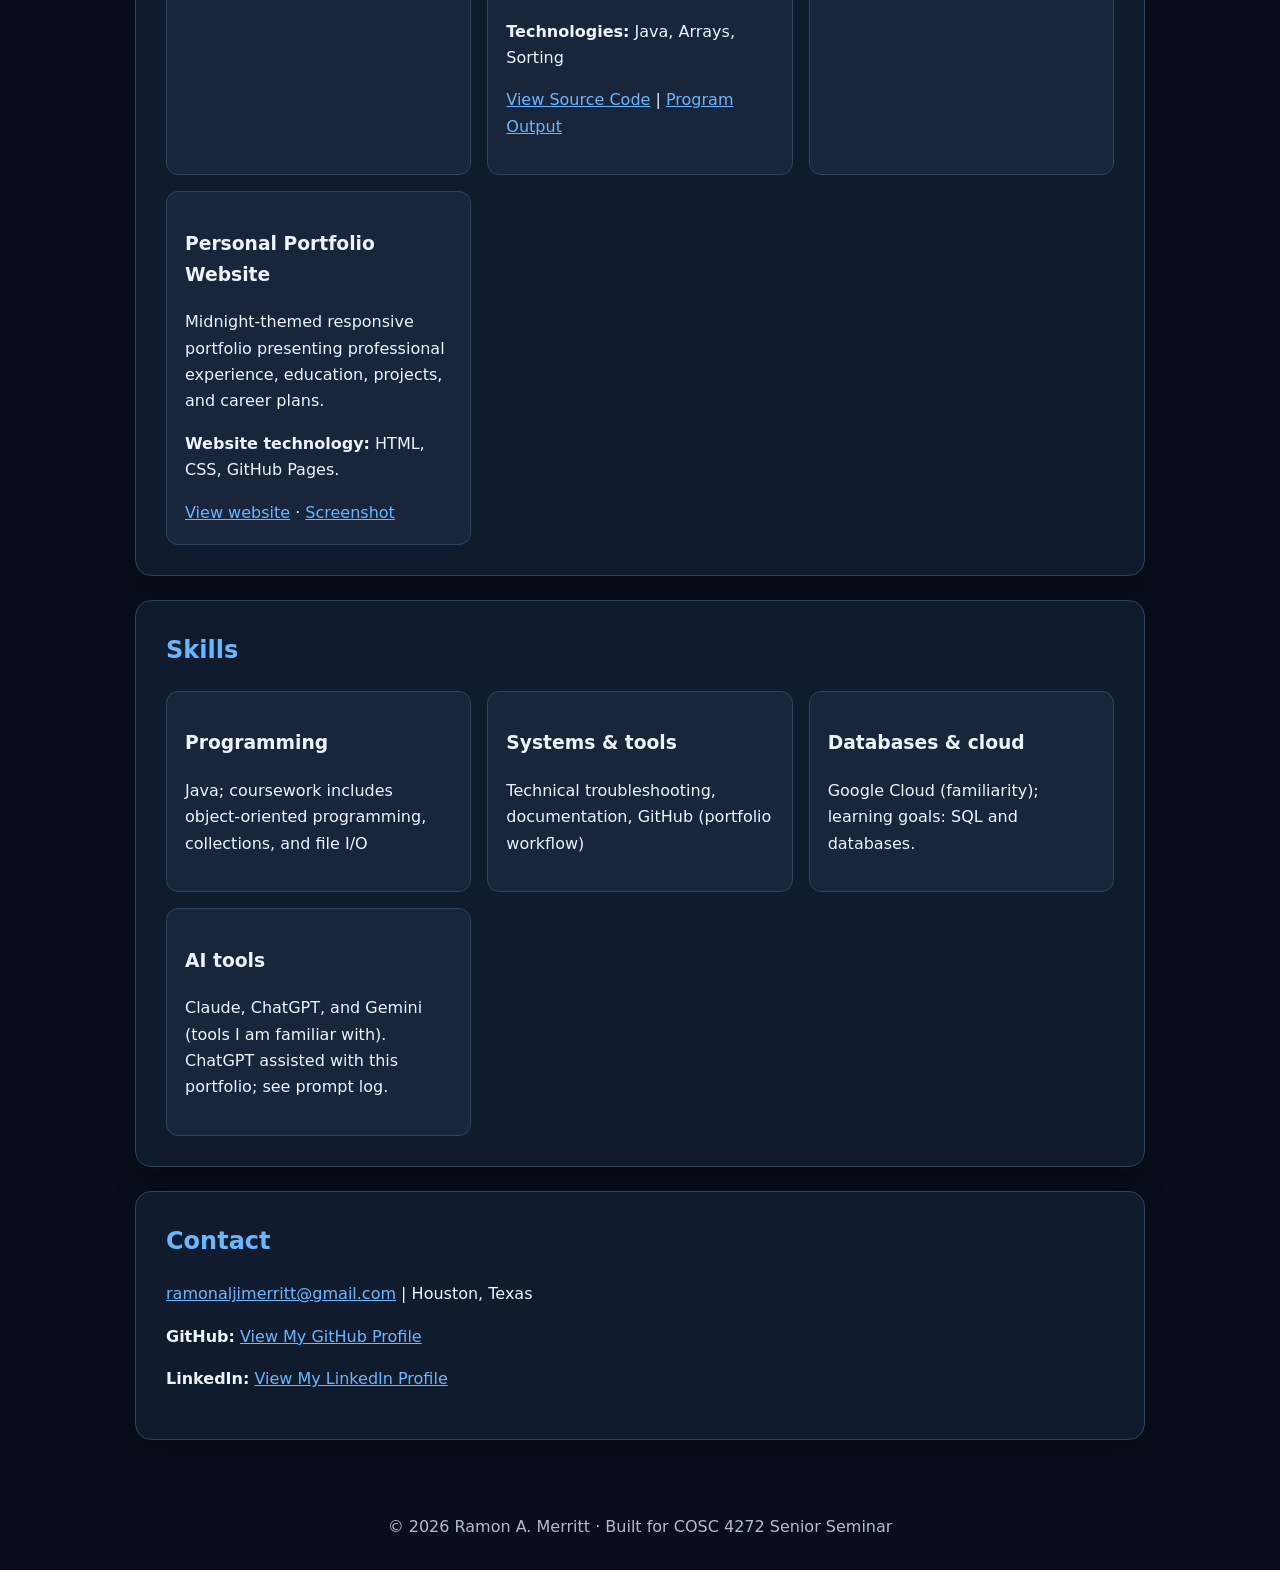
==== commit b2e13e01: "About me grammer correction" ====
--- a/index.html
+++ b/index.html
@@ -1,4 +1,4 @@
-<!doctype html><html lang="en"><head><meta charset="utf-8"><meta name="viewport" content="width=device-width,initial-scale=1"><title>Ramon A. Merritt | Computer Science Portfolio</title><link rel="stylesheet" href="assets/style.css"></head><body><nav><a href="#about">About</a><a href="#resume">Resume</a><a href="#projects">Projects</a><a href="#skills">Skills</a><a href="#contact">Contact</a></nav><header><h1>Ramon A. Merritt</h1><p>Computer Science Student · Java · Aspiring Software Developer</p><p class="hero-note">Lamar University | Operations leadership meets technology</p><div class="photo"> <img   src="assets/profile.jpg"   alt="Professional photograph of Ramon A. Merritt"   style="width:180px; height:180px; object-fit:cover; border-radius:50%; border:3px solid #60a5fa;" ></div></header><main class="wrap"><section id="about"><h2>About Me</h2><p>I am Ramon A. Merritt, a Computer Science student at Lamar University preparing to transition into a career in technology. My professional background is in refinery and marine terminal operations, where I have developed strong problem-solving, communication, and leadership skills. I earned an Associate of Science in Process Technology from SOWELA Technical Community College in December 2013. My experience at Valero Oil &amp; Energy includes dock operations (2014–2019), dock equipment operations (2019–2022), Operations Supervisor responsibilities (since 2022), and training as a Dock Head Operator. In these roles, I have coordinated with coworkers and management, maintained operational records, supported scheduling, and helped teams complete complex work safely and efficiently.</p><p>My interest in computers has grown over many years, and I decided to pursue formal Computer Science education to build a stronger technical foundation. My primary programming language is Java, which I have used extensively in my Computer Science coursework In my coursework, I have worked with Java, object-oriented programming, inheritance, interfaces, collections, sorting, file input and output, exception handling, and basic assembly language. These experiences have helped me connect analytical thinking with practical programming. I am especially interested in software development, IT, automation, and tools that help people solve real problems.</p><p>One of my goals is to combine my industry experience with new computing skills. I understand how important accurate information, clear procedures, and reliable systems are in an operational environment. I want to bring that perspective to technical teams while continuing to learn modern software engineering practices. This portfolio documents my education, experience, and hands-on work. The included study helper is a small interactive application built with AI-assisted development; it uses transparent, predefined responses rather than claiming to run a live language model. I plan to expand my project experience, strengthen my knowledge of databases and expand my familiarity with Google Cloud, and pursue opportunities in entry-level software development or IT. I expect to graduate from Lamar University in May 2029 with a degree in Computer Science..</p><p><strong>Graduation:</strong> May 2029.</p></section><section id="resume"><h2>Resume</h2><a class="btn" href="resume.pdf" download>Download Resume (PDF)</a><a class="btn" href="resume.pdf" target="_blank" rel="noopener">View Resume</a><iframe title="Embedded professional resume" src="resume.pdf"></iframe></section><section id="projects"><h2>Projects</h2><div class="grid"><article class="tile"><h3>AI-Assisted Operations Study Helper</h3><p>Interactive browser-based study helper for core programming and operations concepts. AI-assisted development, with transparent keyword-based responses and no external model API.</p><p><strong>Technology:</strong> HTML, CSS, JavaScript.</p><a href="ai-assistant/index.html">Try the app</a> · <a href="ai-assistant/app.js">Source code</a> · <a href="screenshots/assistant-demo.svg">Screenshot</a></article>
+<!doctype html><html lang="en"><head><meta charset="utf-8"><meta name="viewport" content="width=device-width,initial-scale=1"><title>Ramon A. Merritt | Computer Science Portfolio</title><link rel="stylesheet" href="assets/style.css"></head><body><nav><a href="#about">About</a><a href="#resume">Resume</a><a href="#projects">Projects</a><a href="#skills">Skills</a><a href="#contact">Contact</a></nav><header><h1>Ramon A. Merritt</h1><p>Computer Science Student · Java · Aspiring Software Developer</p><p class="hero-note">Lamar University | Operations leadership meets technology</p><div class="photo"> <img   src="assets/profile.jpg"   alt="Professional photograph of Ramon A. Merritt"   style="width:180px; height:180px; object-fit:cover; border-radius:50%; border:3px solid #60a5fa;" ></div></header><main class="wrap"><section id="about"><h2>About Me</h2><p>I am Ramon A. Merritt, a Computer Science student at Lamar University preparing to transition into a career in technology. My professional background is in refinery and marine terminal operations, where I have developed strong problem-solving, communication, and leadership skills. I earned an Associate of Science in Process Technology from SOWELA Technical Community College in December 2013. My experience at Valero Oil &amp; Energy includes dock operations (2014–2019), dock equipment operations (2019–2022), Operations Supervisor responsibilities (since 2022), and training as a Dock Head Operator. In these roles, I have coordinated with coworkers and management, maintained operational records, supported scheduling, and helped teams complete complex work safely and efficiently.</p><p>My interest in computers has grown over many years, and I decided to pursue formal Computer Science education to build a stronger technical foundation. My primary programming language is Java, which I have used extensively in my Computer Science coursework.  In my coursework, I have worked with Java, object-oriented programming, inheritance, interfaces, collections, sorting, file input and output, exception handling, and basic assembly language. These experiences have helped me connect analytical thinking with practical programming. I am especially interested in software development, IT, automation, and tools that help people solve real problems.</p><p>One of my goals is to combine my industry experience with new computing skills. I understand how important accurate information, clear procedures, and reliable systems are in an operational environment. I want to bring that perspective to technical teams while continuing to learn modern software engineering practices. This portfolio documents my education, experience, and hands-on work. The included study helper is a small interactive application built with AI-assisted development; it uses transparent, predefined responses rather than claiming to run a live language model. I plan to expand my project experience, strengthen my knowledge of databases and expand my familiarity with Google Cloud, and pursue opportunities in entry-level software development or IT. I expect to graduate from Lamar University in May 2029 with a degree in Computer Science.</p><p><strong>Graduation:</strong> May 2029.</p></section><section id="resume"><h2>Resume</h2><a class="btn" href="resume.pdf" download>Download Resume (PDF)</a><a class="btn" href="resume.pdf" target="_blank" rel="noopener">View Resume</a><iframe title="Embedded professional resume" src="resume.pdf"></iframe></section><section id="projects"><h2>Projects</h2><div class="grid"><article class="tile"><h3>AI-Assisted Operations Study Helper</h3><p>Interactive browser-based study helper for core programming and operations concepts. AI-assisted development, with transparent keyword-based responses and no external model API.</p><p><strong>Technology:</strong> HTML, CSS, JavaScript.</p><a href="ai-assistant/index.html">Try the app</a> · <a href="ai-assistant/app.js">Source code</a> · <a href="screenshots/assistant-demo.svg">Screenshot</a></article>
 <article class="tile">
   <h3>Java Programming Projects</h3>
 
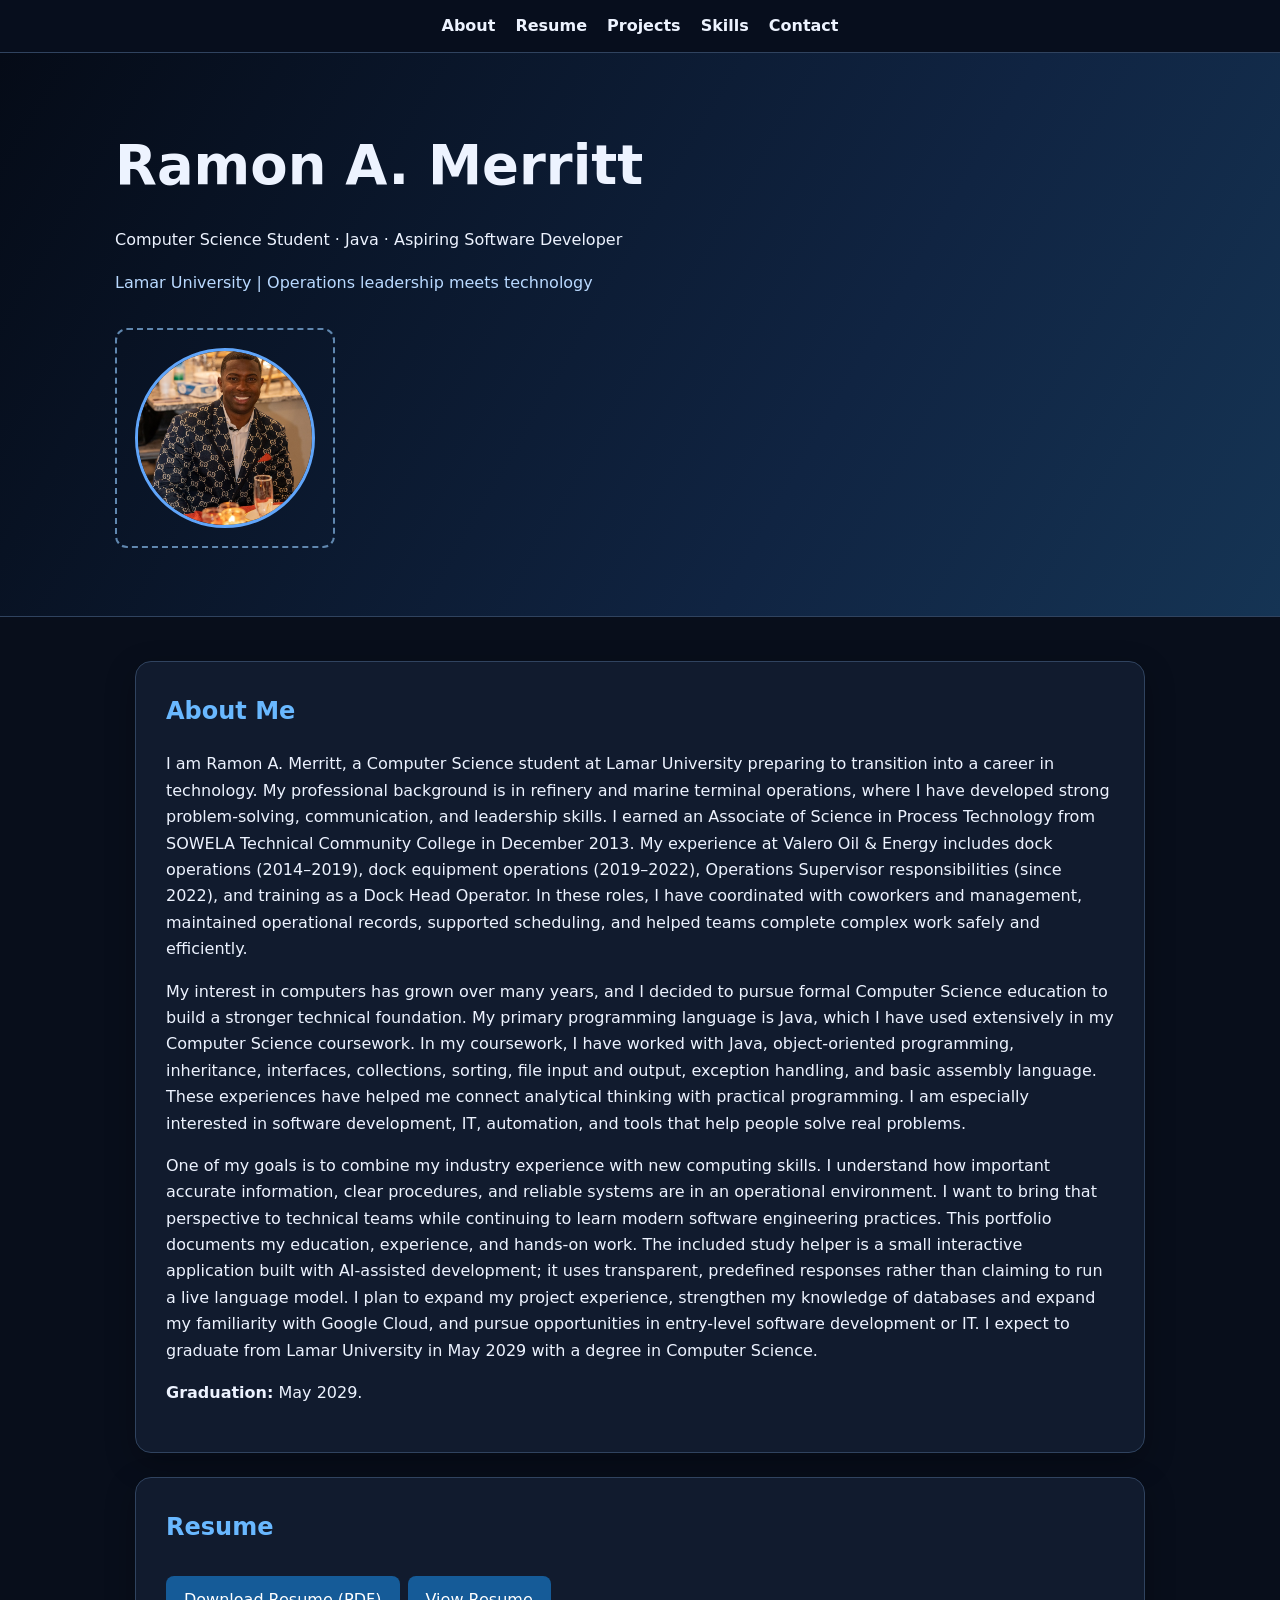
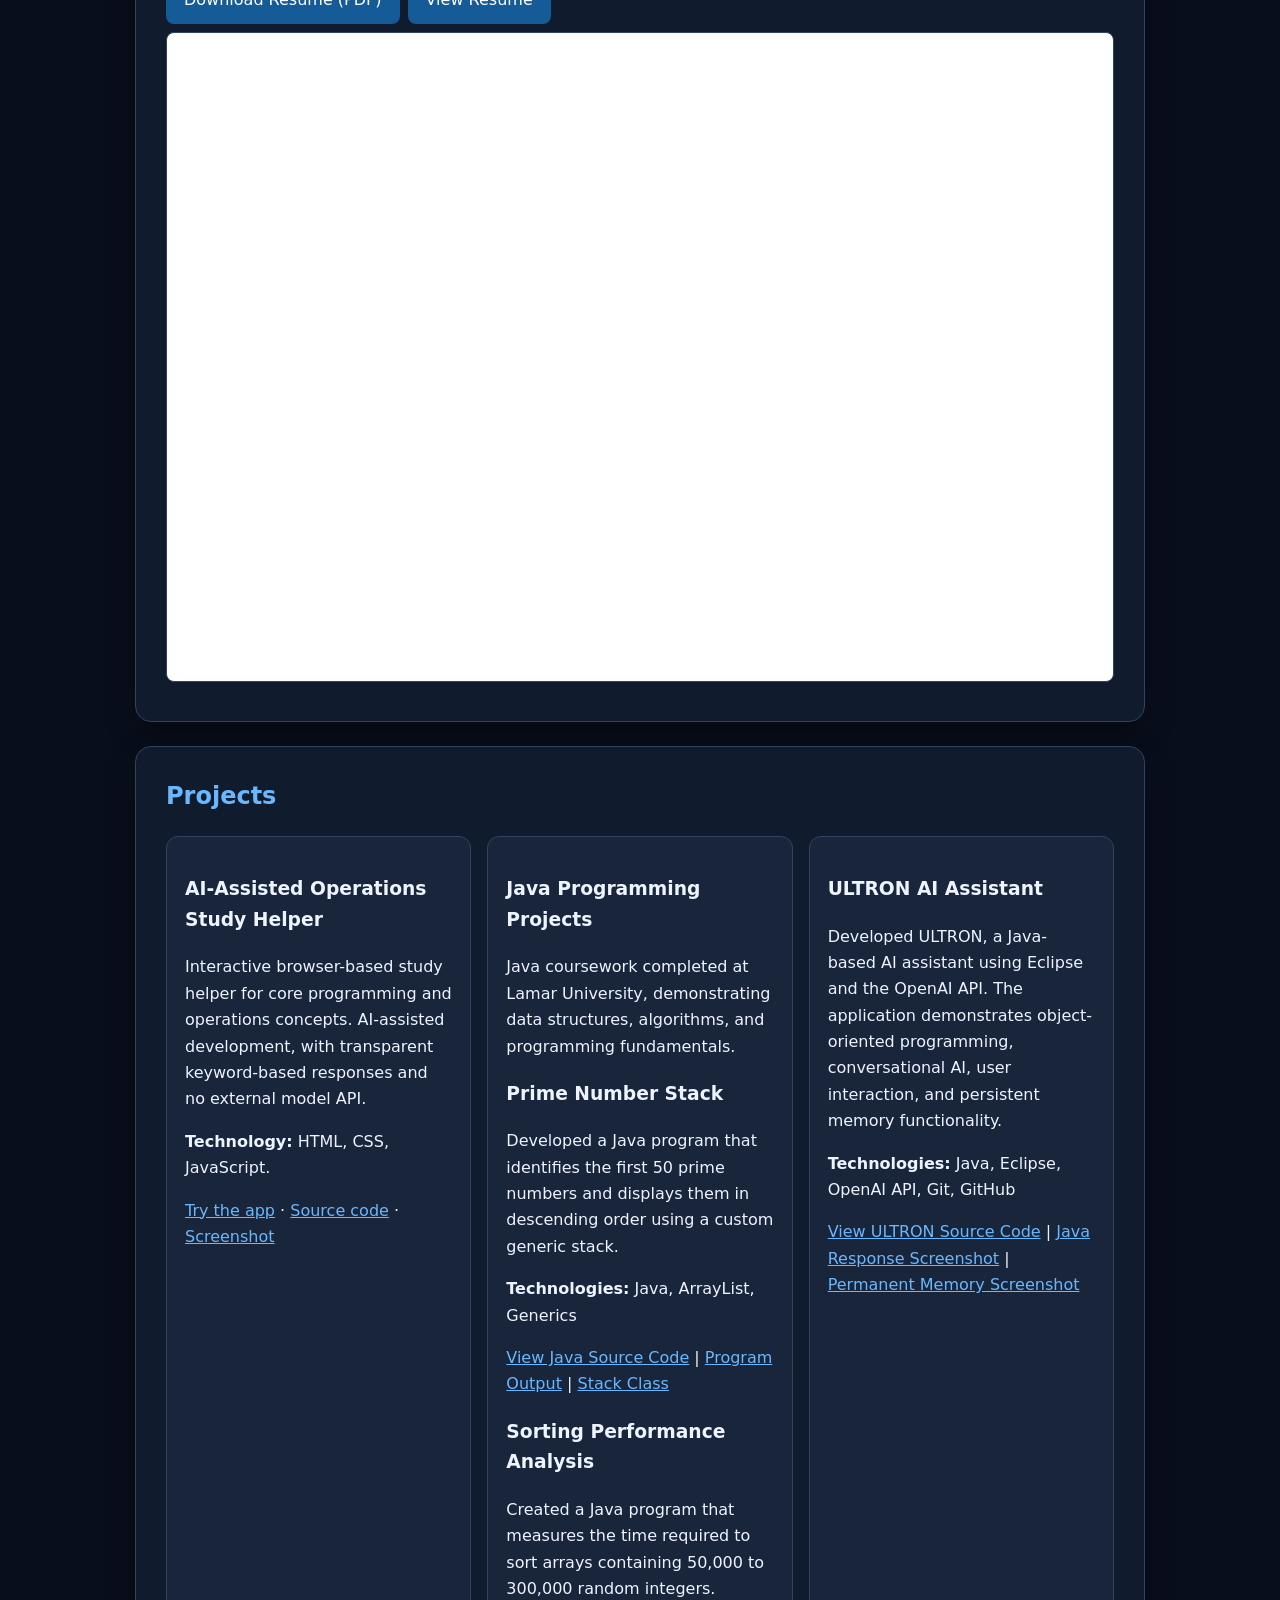
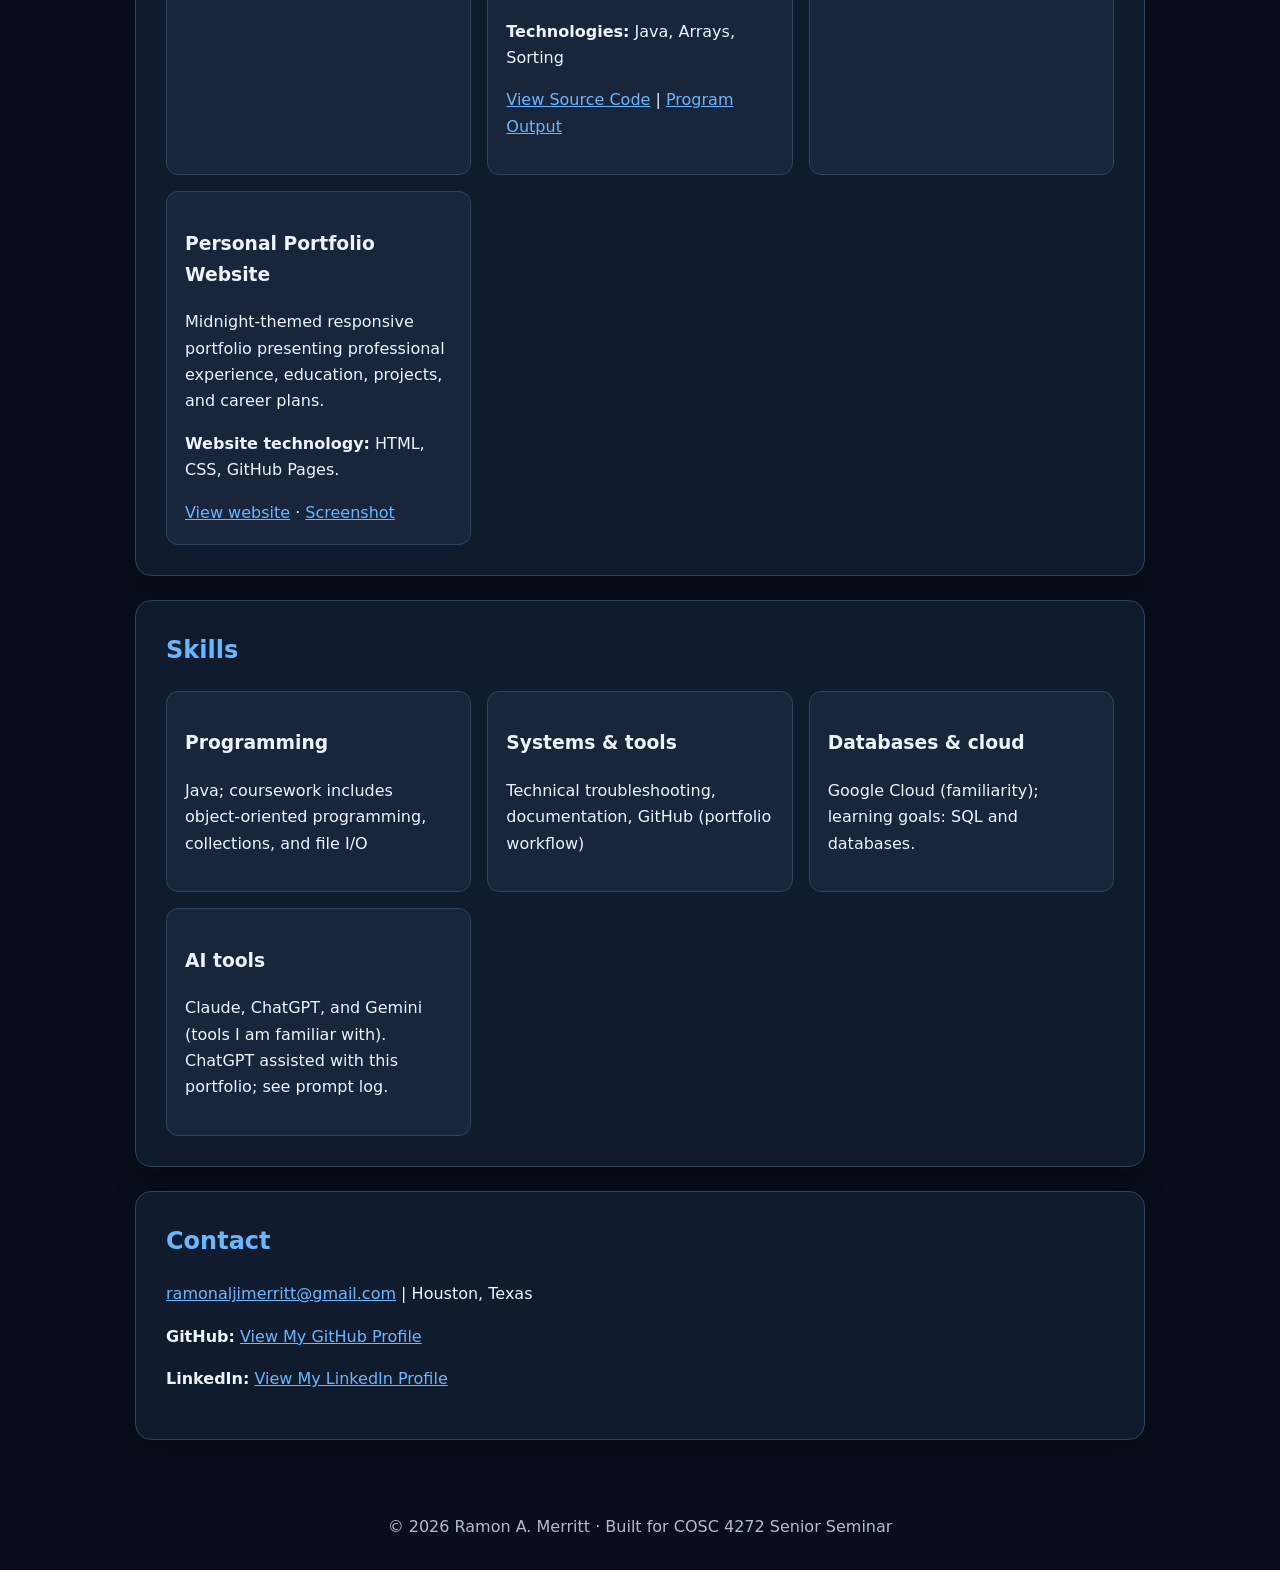
==== commit 5fb2f38a: "Update ULTRON project description and screenshot links" ====
--- a/index.html
+++ b/index.html
@@ -1,4 +1,4 @@
-<!doctype html><html lang="en"><head><meta charset="utf-8"><meta name="viewport" content="width=device-width,initial-scale=1"><title>Ramon A. Merritt | Computer Science Portfolio</title><link rel="stylesheet" href="assets/style.css"></head><body><nav><a href="#about">About</a><a href="#resume">Resume</a><a href="#projects">Projects</a><a href="#skills">Skills</a><a href="#contact">Contact</a></nav><header><h1>Ramon A. Merritt</h1><p>Computer Science Student · Java · Aspiring Software Developer</p><p class="hero-note">Lamar University | Operations leadership meets technology</p><div class="photo"> <img   src="assets/profile.jpg"   alt="Professional photograph of Ramon A. Merritt"   style="width:180px; height:180px; object-fit:cover; border-radius:50%; border:3px solid #60a5fa;" ></div></header><main class="wrap"><section id="about"><h2>About Me</h2><p>I am Ramon A. Merritt, a Computer Science student at Lamar University preparing to transition into a career in technology. My professional background is in refinery and marine terminal operations, where I have developed strong problem-solving, communication, and leadership skills. I earned an Associate of Science in Process Technology from SOWELA Technical Community College in December 2013. My experience at Valero Oil &amp; Energy includes dock operations (2014–2019), dock equipment operations (2019–2022), Operations Supervisor responsibilities (since 2022), and training as a Dock Head Operator. In these roles, I have coordinated with coworkers and management, maintained operational records, supported scheduling, and helped teams complete complex work safely and efficiently.</p><p>My interest in computers has grown over many years, and I decided to pursue formal Computer Science education to build a stronger technical foundation. My primary programming language is Java, which I have used extensively in my Computer Science coursework.  In my coursework, I have worked with Java, object-oriented programming, inheritance, interfaces, collections, sorting, file input and output, exception handling, and basic assembly language. These experiences have helped me connect analytical thinking with practical programming. I am especially interested in software development, IT, automation, and tools that help people solve real problems.</p><p>One of my goals is to combine my industry experience with new computing skills. I understand how important accurate information, clear procedures, and reliable systems are in an operational environment. I want to bring that perspective to technical teams while continuing to learn modern software engineering practices. This portfolio documents my education, experience, and hands-on work. The included study helper is a small interactive application built with AI-assisted development; it uses transparent, predefined responses rather than claiming to run a live language model. I plan to expand my project experience, strengthen my knowledge of databases and expand my familiarity with Google Cloud, and pursue opportunities in entry-level software development or IT. I expect to graduate from Lamar University in May 2029 with a degree in Computer Science.</p><p><strong>Graduation:</strong> May 2029.</p></section><section id="resume"><h2>Resume</h2><a class="btn" href="resume.pdf" download>Download Resume (PDF)</a><a class="btn" href="resume.pdf" target="_blank" rel="noopener">View Resume</a><iframe title="Embedded professional resume" src="resume.pdf"></iframe></section><section id="projects"><h2>Projects</h2><div class="grid"><article class="tile"><h3>AI-Assisted Operations Study Helper</h3><p>Interactive browser-based study helper for core programming and operations concepts. AI-assisted development, with transparent keyword-based responses and no external model API.</p><p><strong>Technology:</strong> HTML, CSS, JavaScript.</p><a href="ai-assistant/index.html">Try the app</a> · <a href="ai-assistant/app.js">Source code</a> · <a href="screenshots/assistant-demo.svg">Screenshot</a></article>
+<!doctype html><html lang="en"><head><meta charset="utf-8"><meta name="viewport" content="width=device-width,initial-scale=1"><title>Ramon A. Merritt | Computer Science Portfolio</title><link rel="stylesheet" href="assets/style.css"></head><body><nav><a href="#about">About</a><a href="#resume">Resume</a><a href="#projects">Projects</a><a href="#skills">Skills</a><a href="#contact">Contact</a></nav><header><h1>Ramon A. Merritt</h1><p>Computer Science Student · Java · Aspiring Software Developer</p><p class="hero-note">Lamar University | Operations leadership meets technology</p><div class="photo"> <img   src="assets/profile.jpg"   alt="Professional photograph of Ramon A. Merritt"   style="width:180px; height:180px; object-fit:cover; border-radius:50%; border:3px solid #60a5fa;" ></div></header><main class="wrap"><section id="about"><h2>About Me</h2><p>I am Ramon A. Merritt, a Computer Science student at Lamar University preparing to transition into a career in technology. My professional background is in refinery and marine terminal operations, where I have developed strong problem-solving, communication, and leadership skills. I earned an Associate of Science in Process Technology from SOWELA Technical Community College in December 2013. My experience at Valero Oil &amp; Energy includes dock operations (2014–2019), dock equipment operations (2019–2022), Operations Supervisor responsibilities (since 2022), and training as a Dock Head Operator. In these roles, I have coordinated with coworkers and management, maintained operational records, supported scheduling, and helped teams complete complex work safely and efficiently.</p><p>My interest in computers has grown over many years, and I decided to pursue formal Computer Science education to build a stronger technical foundation. My primary programming language is Java, which I have used extensively in my Computer Science coursework.  In my coursework, I have worked with Java, object-oriented programming, inheritance, interfaces, collections, sorting, file input and output, exception handling, and basic assembly language. These experiences have helped me connect analytical thinking with practical programming. I am especially interested in software development, IT, automation, and tools that help people solve real problems.</p><p>One of my goals is to combine my industry experience with new computing skills. I understand how important accurate information, clear procedures, and reliable systems are in an operational environment. I want to bring that perspective to technical teams while continuing to learn modern software engineering practices. This portfolio documents my education, experience, and hands-on work. The included study helper is a small interactive application built with AI-assisted development; it uses transparent, predefined responses rather than claiming to run a live language model. I plan to expand my project experience, strengthen my knowledge of databases and expand my familiarity with Google Cloud, and pursue opportunities in entry-level software development or IT. I expect to graduate from Lamar University in May 2029 with a degree in Computer Science.</p><p><strong>Graduation:</strong> May 2029.</p></section><section id="resume"><h2>Resume</h2><a class="btn" href="resume.pdf" download>Download Resume (PDF)</a><a class="btn" href="resume.pdf" target="_blank" rel="noopener">View Resume</a><iframe title="Embedded professional resume" src="resume.pdf"></iframe></section><section id="projects"><h2>Projects</h2><div class="grid"><article class="tile"><h3>AI-Assisted Operations Study Helper</h3><p>Interactive browser-based study helper for core programming and operations concepts. AI-assisted development, with transparent keyword-based responses and no external model API.</p><p><strong>Technology:</strong> HTML, CSS, JavaScript.</p><a href="ai-assistant/index.html">Try the app</a> · <a href="ai-assistant/app.js">Source code</a> · <a href="screenshots/assistant-demo.png">Screenshot</a></article>
 <article class="tile">
   <h3>Java Programming Projects</h3>
 
@@ -41,26 +41,17 @@
   </p>
 </article>
 <article class="tile">
-  <h3>ULTRON AI Assistant</h3>
+ <h3>ULTRON AI Assistant</h3>
 
-  <p>
-  Developed ULTRON, a Java-based AI assistant using
-  Eclipse. The application demonstrates object-oriented
-  programming, user interaction, and persistent memory
-  functionality.
-  </p>
+<p>Developed ULTRON, a Java-based AI assistant using Eclipse and the OpenAI API. The application demonstrates object-oriented programming, conversational AI, user interaction, and persistent memory functionality.</p>
 
-  <p>
-    <strong>Technologies:</strong>
-    Java, Eclipse, Git, GitHub
-  </p>
+<p><strong>Technologies:</strong> Java, Eclipse, OpenAI API, Git, GitHub</p>
 
-  <p>
-    <a href="https://github.com/ramonaljimerritt-oss/UltronAI"
-       target="_blank" rel="noopener">
-       View ULTRON Source Code
-    </a>
-  </p>
+<p>
+  <a href="https://github.com/ramonaljimerritt-oss/UltronAI" target="_blank">View ULTRON Source Code</a> |
+  <a href="https://github.com/ramonaljimerritt-oss/UltronAI/blob/main/screenshots/ultron-java-response.png" target="_blank">Java Response Screenshot</a> |
+  <a href="https://github.com/ramonaljimerritt-oss/UltronAI/blob/main/screenshots/ultron-permanent-memory.png" target="_blank">Permanent Memory Screenshot</a>
+</p>
 </article>
 
 <article class="tile"><h3>Personal Portfolio Website</h3><p>Midnight-themed responsive portfolio presenting professional experience, education, projects, and career plans.</p><p><strong>Website technology:</strong> HTML, CSS, GitHub Pages.</p><a href="index.html">View website</a> · <a href="screenshots/portfolio-demo.svg">Screenshot</a></article></div></section><section id="skills"><h2>Skills</h2><div class="grid"><div class="tile"><h3>Programming</h3><p>Java; coursework includes object-oriented programming, collections, and file I/O</p></div><div class="tile"><h3>Systems &amp; tools</h3><p>Technical troubleshooting, documentation, GitHub (portfolio workflow)</p></div><div class="tile"><h3>Databases &amp; cloud</h3><p>Google Cloud (familiarity); learning goals: SQL and databases.</p></div><div class="tile"><h3>AI tools</h3><p>Claude, ChatGPT, and Gemini (tools I am familiar with). ChatGPT assisted with this portfolio; see prompt log.</p></div></div></section><section id="contact"><h2>Contact</h2><p><a href="mailto:ramonaljimerritt@gmail.com">ramonaljimerritt@gmail.com</a> | Houston, Texas</p><p><p><strong>GitHub:</strong> <a href="https://github.com/ramonaljimerritt-oss">View My GitHub Profile</a></p><p><strong>LinkedIn:</strong> <a href="https://www.linkedin.com/in/ramon-merritt-a8b5bb44b/">View My LinkedIn Profile</a></p></section></main><footer>© 2026 Ramon A. Merritt · Built for COSC 4272 Senior Seminar</footer></body></html>
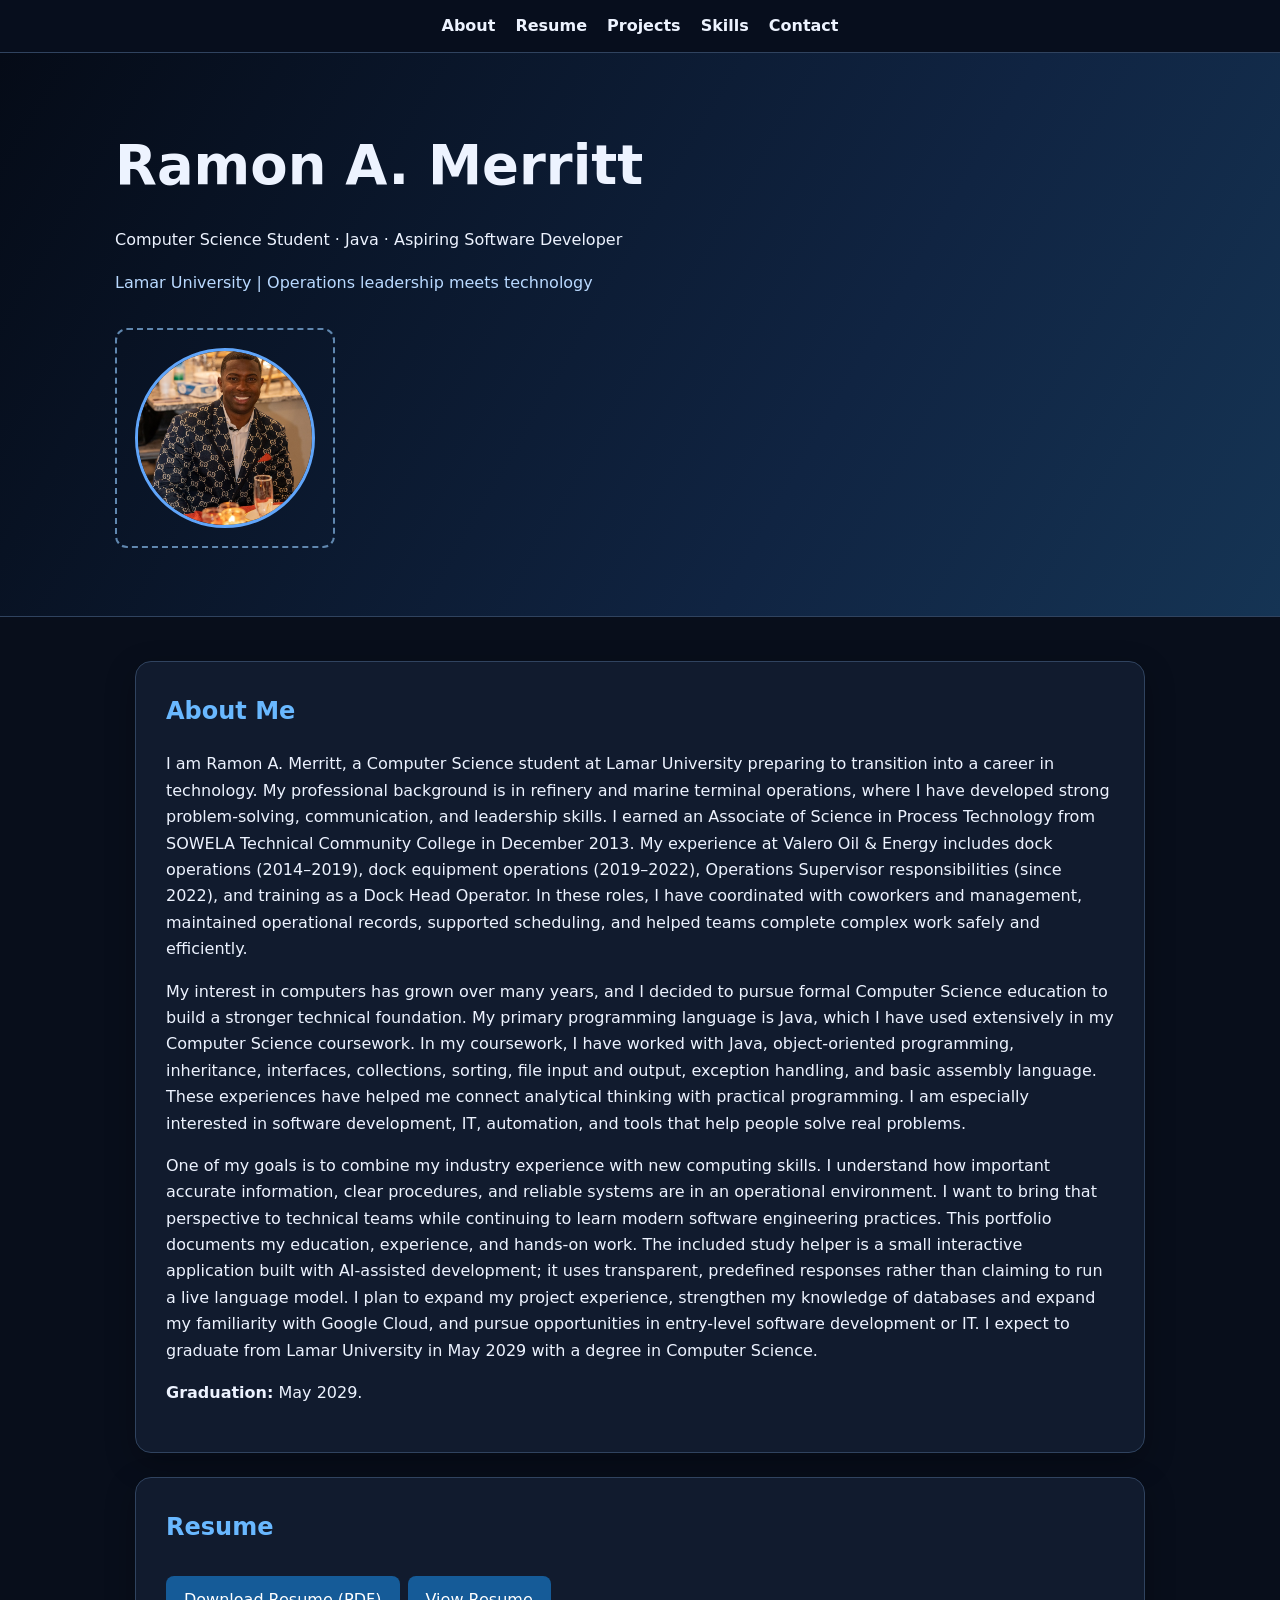
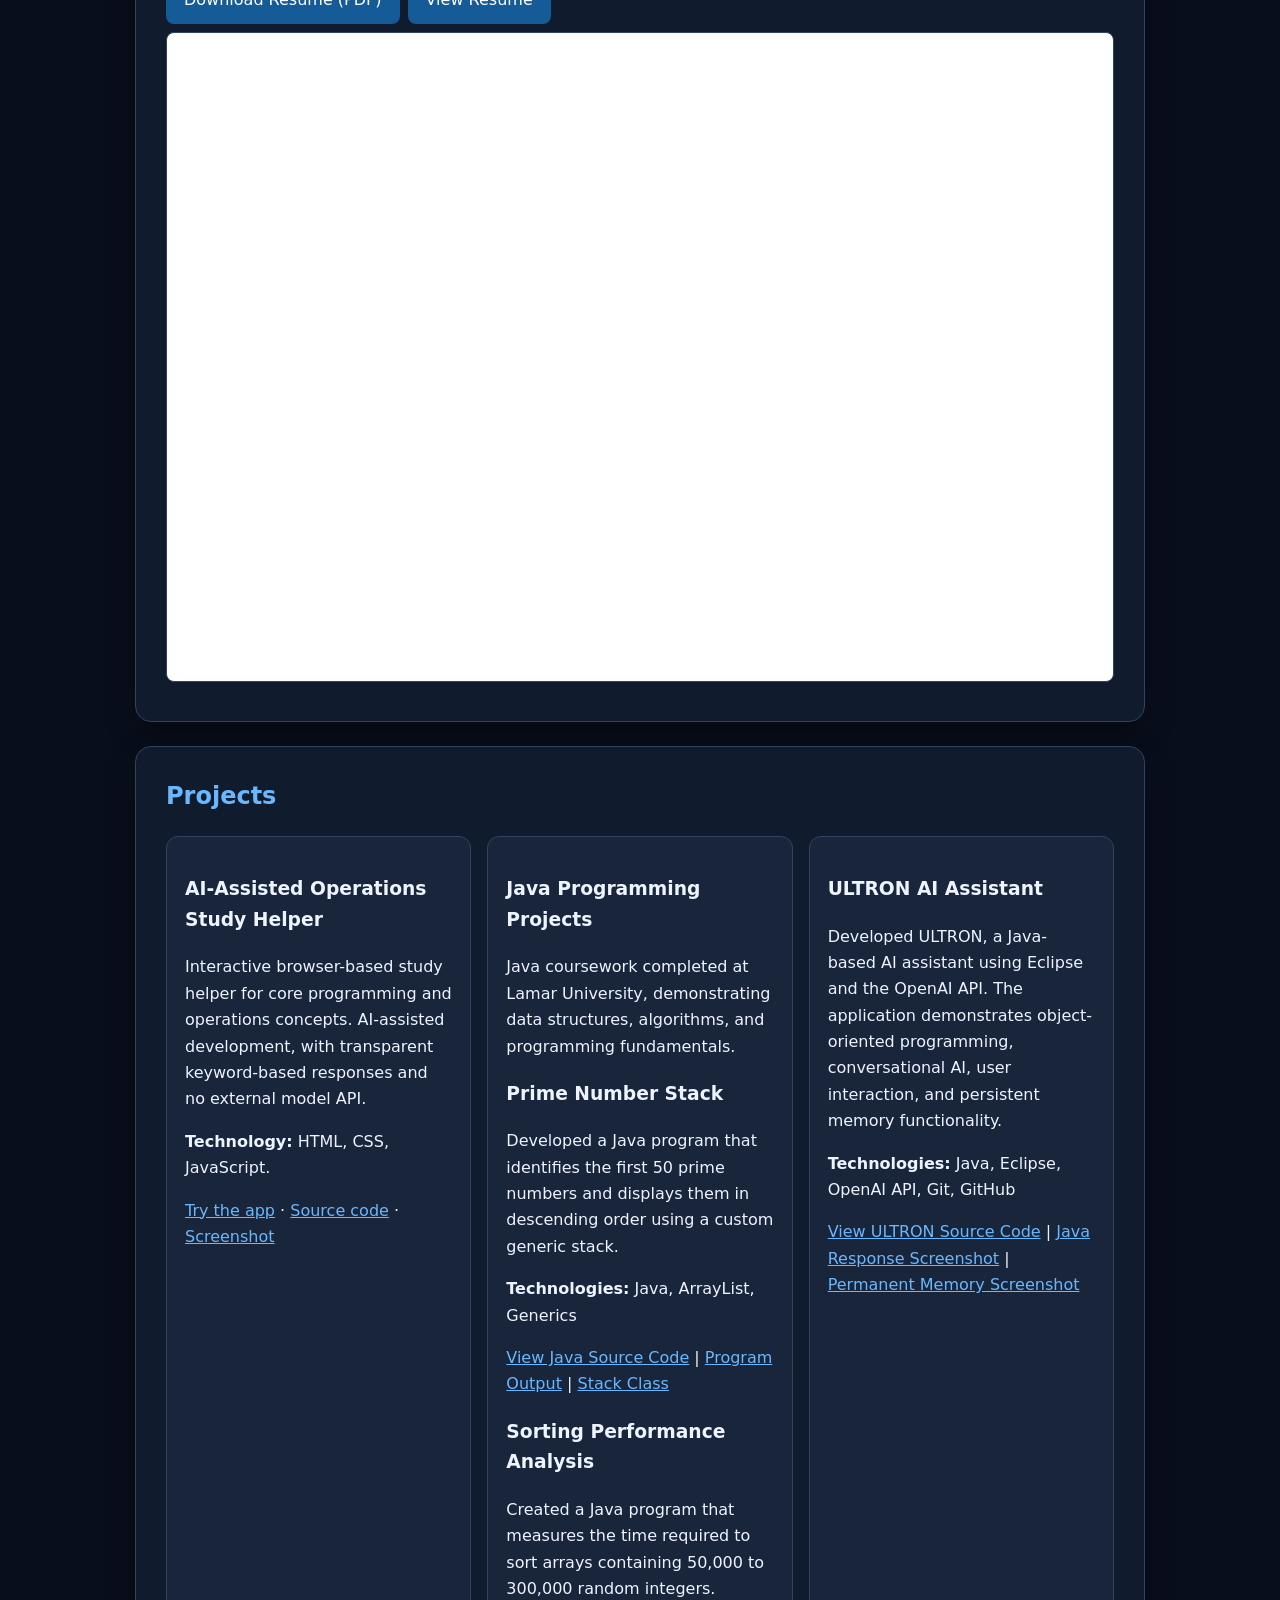
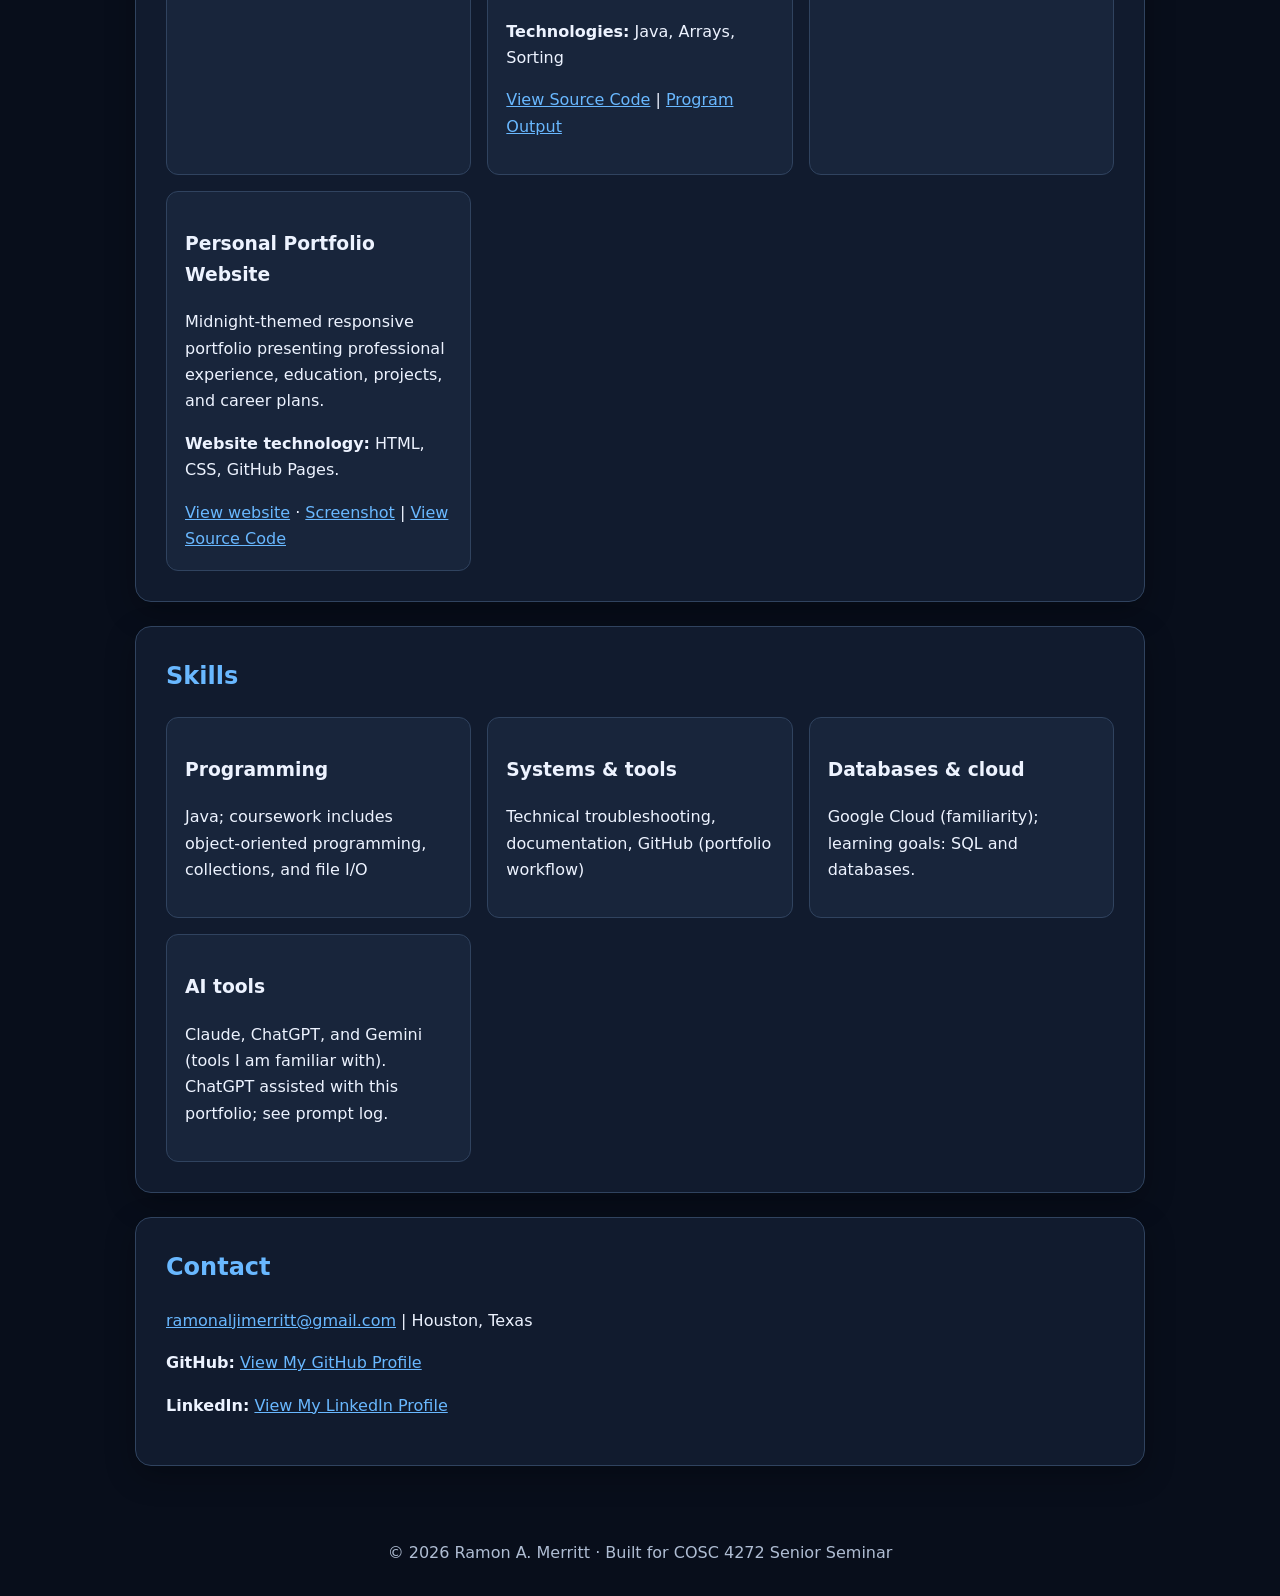
==== commit 58ed2c81: "Add source code link to personal portfolio project" ====
--- a/index.html
+++ b/index.html
@@ -54,4 +54,6 @@
 </p>
 </article>
 
-<article class="tile"><h3>Personal Portfolio Website</h3><p>Midnight-themed responsive portfolio presenting professional experience, education, projects, and career plans.</p><p><strong>Website technology:</strong> HTML, CSS, GitHub Pages.</p><a href="index.html">View website</a> · <a href="screenshots/portfolio-demo.svg">Screenshot</a></article></div></section><section id="skills"><h2>Skills</h2><div class="grid"><div class="tile"><h3>Programming</h3><p>Java; coursework includes object-oriented programming, collections, and file I/O</p></div><div class="tile"><h3>Systems &amp; tools</h3><p>Technical troubleshooting, documentation, GitHub (portfolio workflow)</p></div><div class="tile"><h3>Databases &amp; cloud</h3><p>Google Cloud (familiarity); learning goals: SQL and databases.</p></div><div class="tile"><h3>AI tools</h3><p>Claude, ChatGPT, and Gemini (tools I am familiar with). ChatGPT assisted with this portfolio; see prompt log.</p></div></div></section><section id="contact"><h2>Contact</h2><p><a href="mailto:ramonaljimerritt@gmail.com">ramonaljimerritt@gmail.com</a> | Houston, Texas</p><p><p><strong>GitHub:</strong> <a href="https://github.com/ramonaljimerritt-oss">View My GitHub Profile</a></p><p><strong>LinkedIn:</strong> <a href="https://www.linkedin.com/in/ramon-merritt-a8b5bb44b/">View My LinkedIn Profile</a></p></section></main><footer>© 2026 Ramon A. Merritt · Built for COSC 4272 Senior Seminar</footer></body></html>
+<article class="tile"><h3>Personal Portfolio Website</h3><p>Midnight-themed responsive portfolio presenting professional experience, education, projects, and career plans.</p><p><strong>Website technology:</strong> HTML, CSS, GitHub Pages.</p><a href="index.html">View website</a> · <a href="screenshots/portfolio-demo.svg">Screenshot</a> |
+<a href="https://github.com/ramonaljimerritt-oss/github-portfolio" target="_blank" rel="noopener">View Source Code</a>
+</article></div></section><section id="skills"><h2>Skills</h2><div class="grid"><div class="tile"><h3>Programming</h3><p>Java; coursework includes object-oriented programming, collections, and file I/O</p></div><div class="tile"><h3>Systems &amp; tools</h3><p>Technical troubleshooting, documentation, GitHub (portfolio workflow)</p></div><div class="tile"><h3>Databases &amp; cloud</h3><p>Google Cloud (familiarity); learning goals: SQL and databases.</p></div><div class="tile"><h3>AI tools</h3><p>Claude, ChatGPT, and Gemini (tools I am familiar with). ChatGPT assisted with this portfolio; see prompt log.</p></div></div></section><section id="contact"><h2>Contact</h2><p><a href="mailto:ramonaljimerritt@gmail.com">ramonaljimerritt@gmail.com</a> | Houston, Texas</p><p><p><strong>GitHub:</strong> <a href="https://github.com/ramonaljimerritt-oss">View My GitHub Profile</a></p><p><strong>LinkedIn:</strong> <a href="https://www.linkedin.com/in/ramon-merritt-a8b5bb44b/">View My LinkedIn Profile</a></p></section></main><footer>© 2026 Ramon A. Merritt · Built for COSC 4272 Senior Seminar</footer></body></html>
